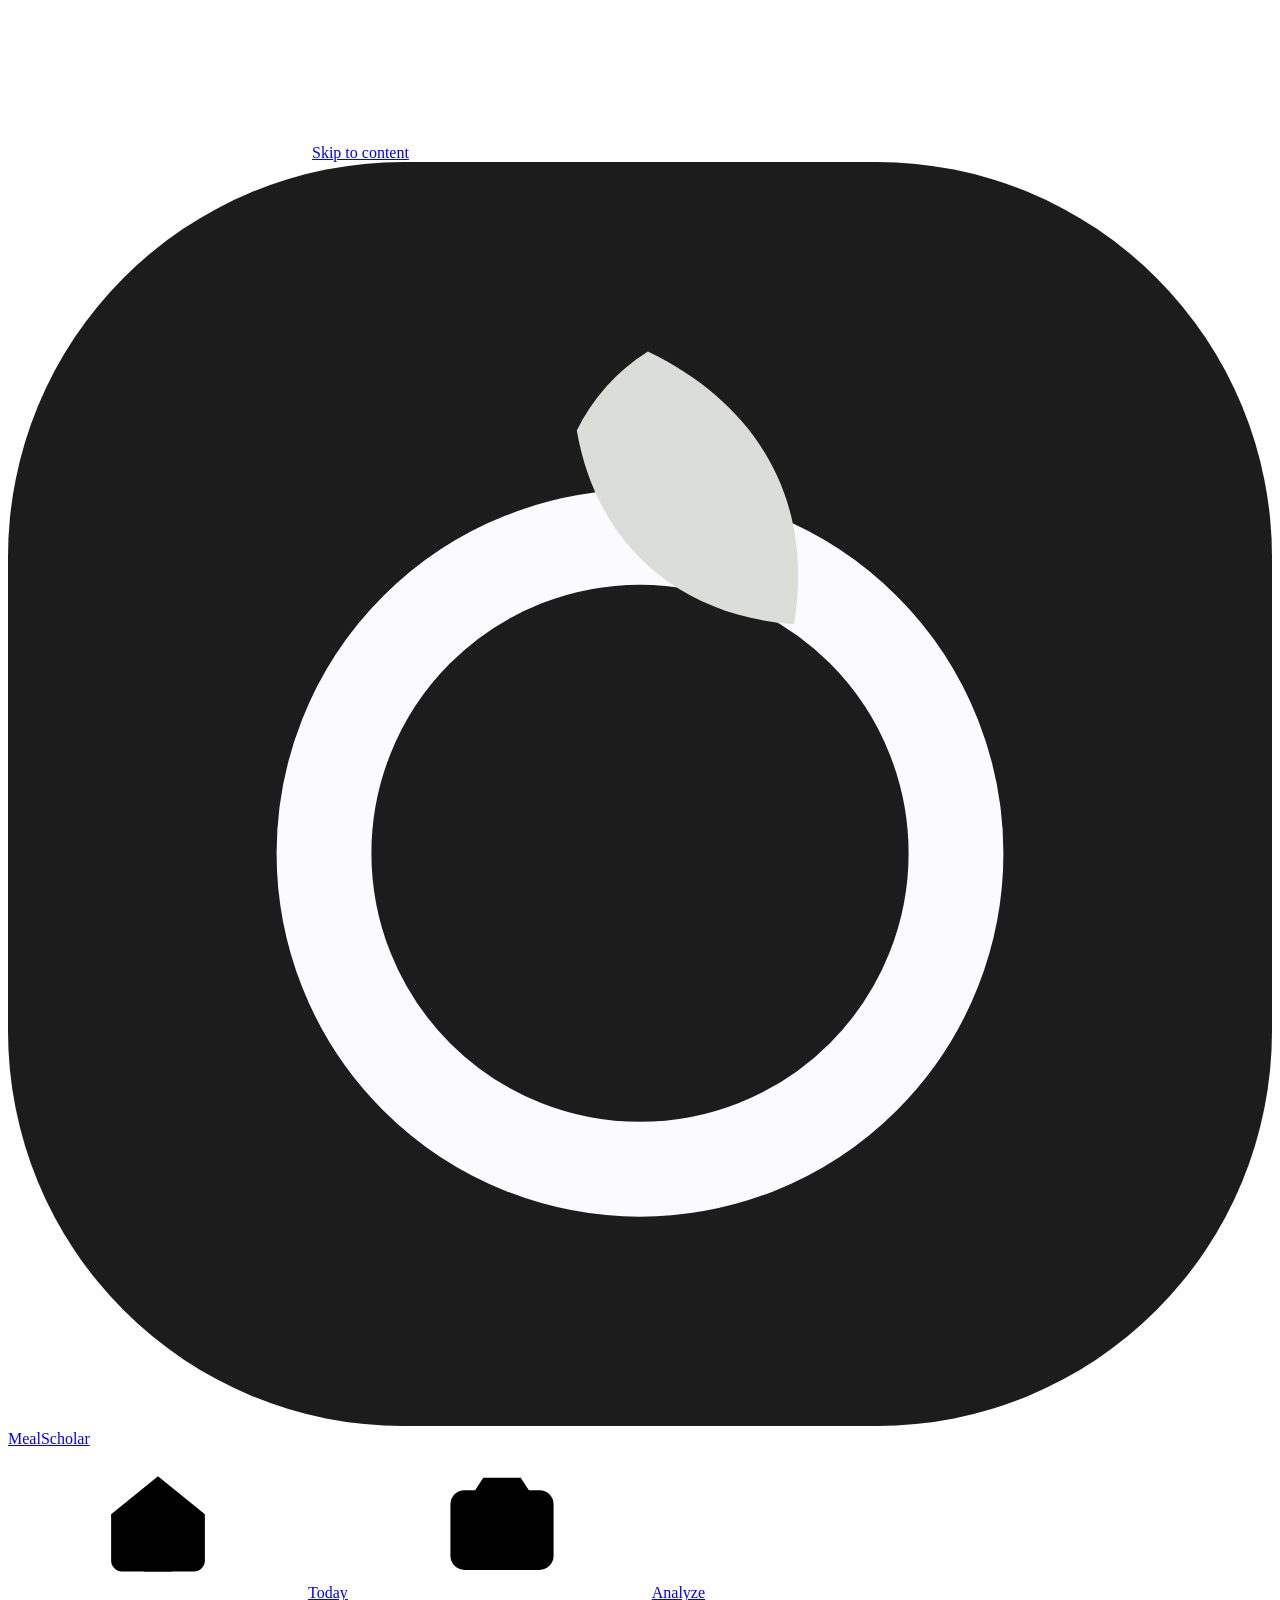
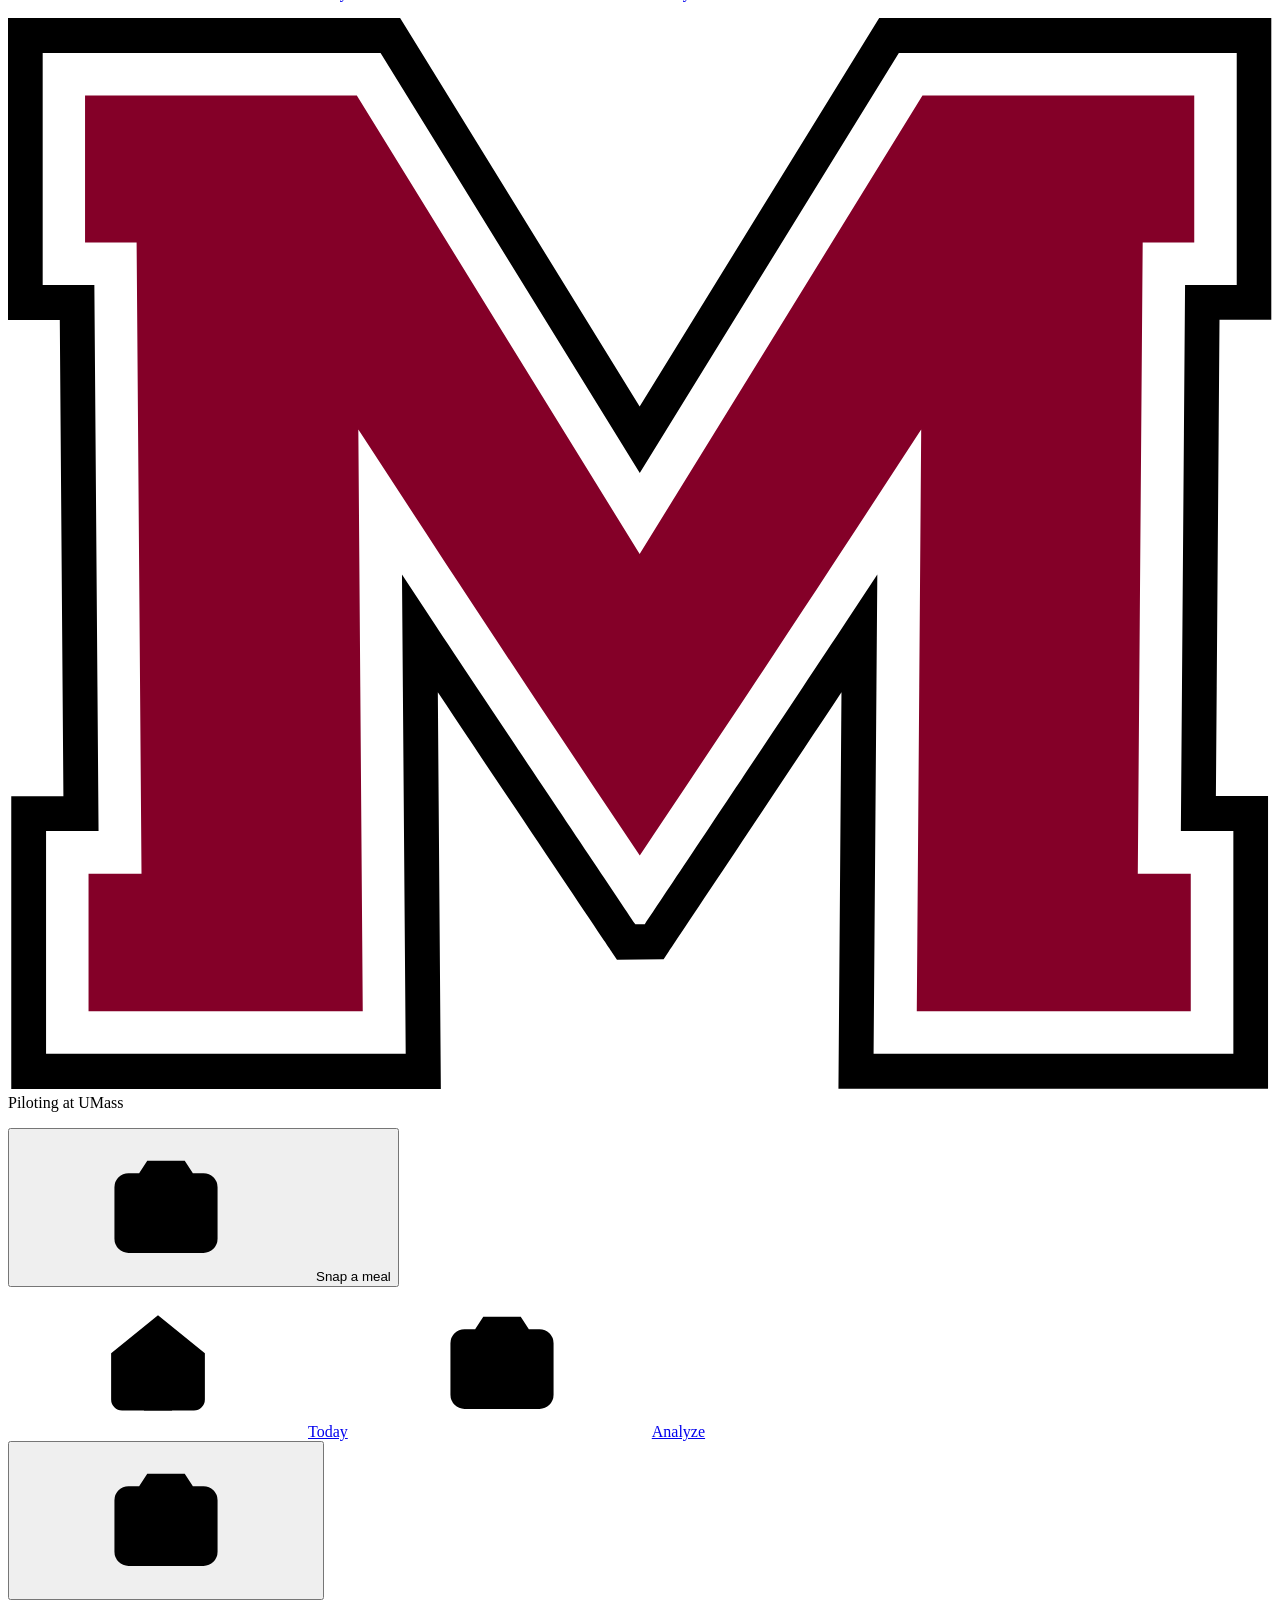
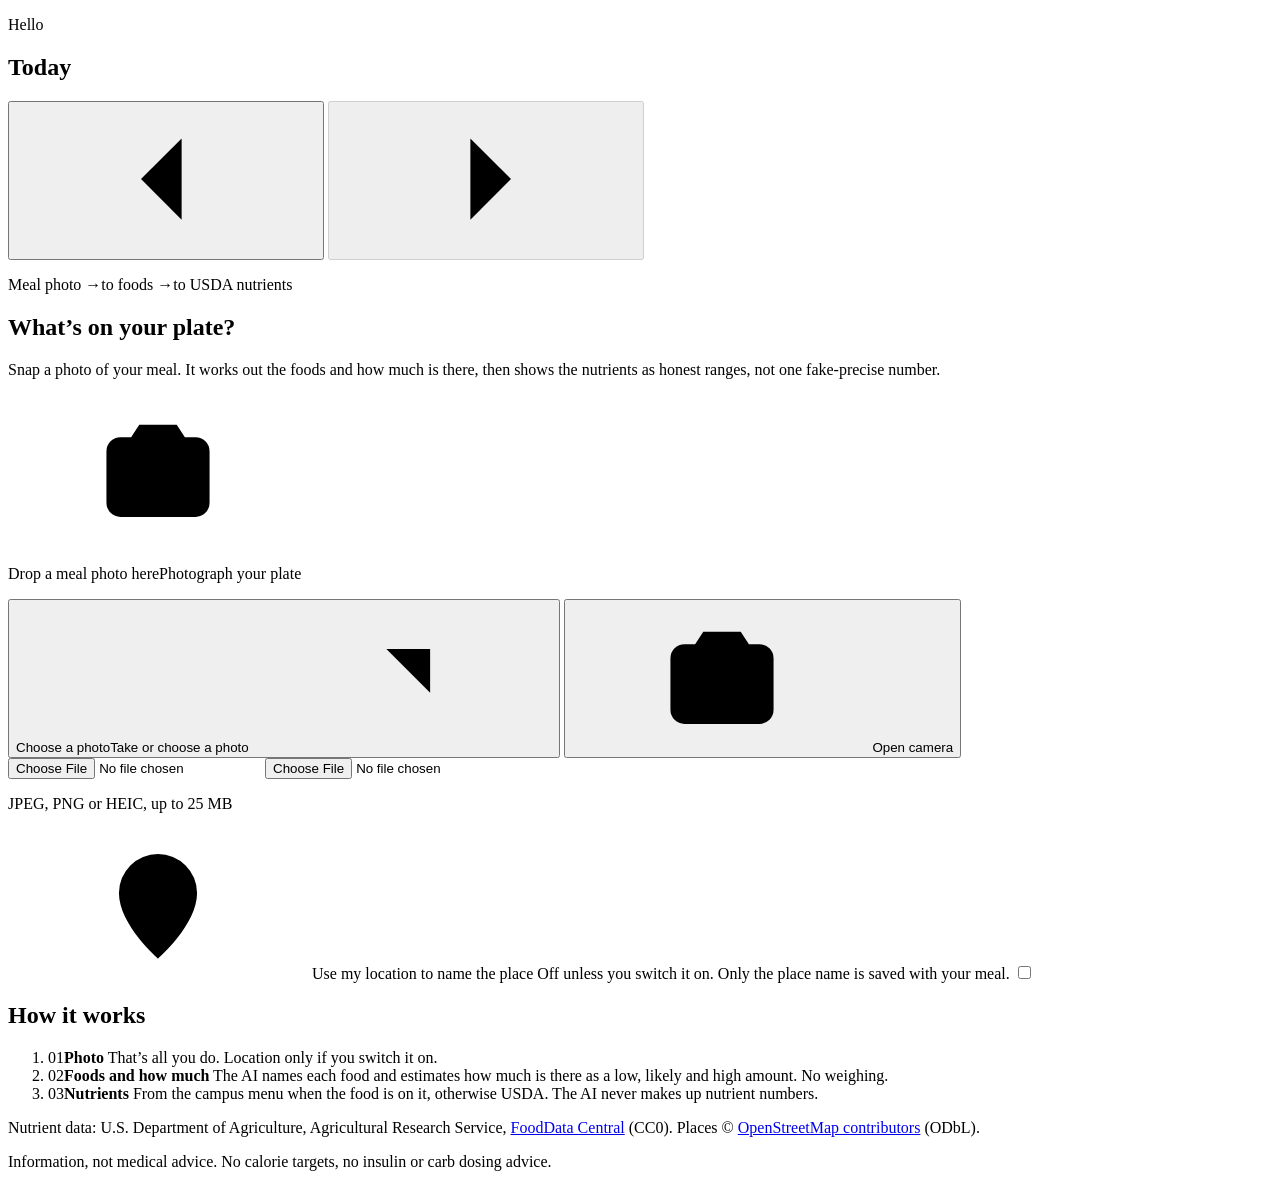
==== src/foodsmart/site/index.html @ f9ba25be "Merge pull request #13 from hershey-harsh/12-app-ui Phone-first app UI" ====
<!doctype html>
<html lang="en">
<head>
  <meta charset="utf-8">
  <meta name="viewport" content="width=device-width, initial-scale=1, viewport-fit=cover">
  <title>MealScholar · Every meal is a range</title>
  <meta name="description" content="Snap a photo of your meal. It works out the foods and how much is there, checks the campus menu first, and shows the nutrients as honest ranges.">
  <meta name="theme-color" content="#EEF0F2">
  <meta name="color-scheme" content="light">
  <meta name="application-name" content="MealScholar">
  <meta name="apple-mobile-web-app-title" content="MealScholar">
  <meta name="apple-mobile-web-app-capable" content="yes">
  <meta name="mobile-web-app-capable" content="yes">
  <meta name="apple-mobile-web-app-status-bar-style" content="default">
  <meta name="format-detection" content="telephone=no">
  <link rel="icon" type="image/svg+xml" href="data:image/svg+xml,%3Csvg xmlns='http://www.w3.org/2000/svg' viewBox='0 0 32 32'%3E%3Crect width='32' height='32' rx='10' fill='%231C1C1C'/%3E%3Ccircle cx='16' cy='17.5' r='8' fill='none' stroke='%23FAFAFF' stroke-width='2.4'/%3E%3Cpath d='M16.2 4.8c2.9 1.4 4.2 3.9 3.7 6.9-2.9-.2-5-2-5.5-4.9.4-.8 1-1.5 1.8-2z' fill='%23DADDD8'/%3E%3C/svg%3E">
  <link rel="apple-touch-icon" sizes="180x180" href="/icons/icon-180.png">
  <link rel="preload" href="/fonts/geist.woff2" as="font" type="font/woff2" crossorigin>
  <link rel="preload" href="/fonts/geist-mono.woff2" as="font" type="font/woff2" crossorigin>
  <link rel="stylesheet" href="/styles.css?v=202611141234">
  <script>
    // The landing page opens the app with ?install=1 to show the Home Screen sheet.
    // Take the flag off the address bar before the app reads the URL.
    (function () { var q = new URLSearchParams(location.search); if (q.get("install") === "1") { q.delete("install"); window.__wantInstall = true; history.replaceState(null, "", location.pathname + (q.toString() ? "?" + q : "") + location.hash); } })();
  </script>
  <link rel="manifest" href="/manifest.webmanifest">
  <script type="module" src="/app.js?v=202611141234"></script>
  <script src="/install.js?v=202611141234" defer></script>
</head>
<body data-view="analyze" data-screen="boot">
  <svg class="sprite" aria-hidden="true" focusable="false">
    <symbol id="i-camera" viewBox="0 0 24 24"><path d="M3.75 9A2.25 2.25 0 0 1 6 6.75h1.7l1.3-2h6l1.3 2H18A2.25 2.25 0 0 1 20.25 9v8.25A2.25 2.25 0 0 1 18 19.5H6a2.25 2.25 0 0 1-2.25-2.25z"/><circle cx="12" cy="13" r="3.4"/></symbol>
    <symbol id="i-image" viewBox="0 0 24 24"><rect x="3.75" y="4.75" width="16.5" height="14.5" rx="3"/><circle cx="9" cy="9.75" r="1.6"/><path d="M20.25 15.25l-4.4-4.4a1.5 1.5 0 0 0-2.12 0L5.5 19.1"/></symbol>
    <symbol id="i-today" viewBox="0 0 24 24"><rect x="3.75" y="5.25" width="16.5" height="15" rx="3"/><path d="M3.75 10h16.5M8 3.25v3.5M16 3.25v3.5M8.5 14.5h3"/></symbol>
    <symbol id="i-home" viewBox="0 0 24 24"><path d="M4.5 10.6L12 4.5l7.5 6.1V18a1.75 1.75 0 0 1-1.75 1.75H6.25A1.75 1.75 0 0 1 4.5 18z"/><path d="M9.75 19.75v-5.5h4.5v5.5"/></symbol>
    <symbol id="i-arrow" viewBox="0 0 24 24"><path d="M7.5 16.5l9-9M9.5 7.5h7v7"/></symbol>
    <symbol id="i-chevron-left" viewBox="0 0 24 24"><path d="M14.5 5.5L8 12l6.5 6.5"/></symbol>
    <symbol id="i-chevron-right" viewBox="0 0 24 24"><path d="M9.5 5.5L16 12l-6.5 6.5"/></symbol>
    <symbol id="i-close" viewBox="0 0 24 24"><path d="M6.5 6.5l11 11M17.5 6.5l-11 11"/></symbol>
    <symbol id="i-pin" viewBox="0 0 24 24"><path d="M12 20.75s-6.25-5.4-6.25-10.5a6.25 6.25 0 0 1 12.5 0c0 5.1-6.25 10.5-6.25 10.5z"/><circle cx="12" cy="10.25" r="2.25"/></symbol>
    <symbol id="i-scale" viewBox="0 0 24 24"><path d="M4.5 9.25h15M12 9.25V6.5M9 6.5h6"/><rect x="5.25" y="11.25" width="13.5" height="8.5" rx="2.5"/><circle cx="12" cy="15.5" r="1.9"/></symbol>
    <symbol id="i-swap" viewBox="0 0 24 24"><path d="M4.75 8.5h13.5M14.75 5l3.5 3.5-3.5 3.5M19.25 15.5H5.75M9.25 12l-3.5 3.5 3.5 3.5"/></symbol>
    <symbol id="i-search" viewBox="0 0 24 24"><circle cx="11" cy="11" r="6.25"/><path d="M19.5 19.5l-3.9-3.9"/></symbol>
    <symbol id="i-check" viewBox="0 0 24 24"><path d="M5.5 12.5l4 4 9-9"/></symbol>
    <symbol id="i-plate" viewBox="0 0 24 24"><circle cx="12" cy="12" r="8.25"/><circle cx="12" cy="12" r="4.5"/></symbol>
    <symbol id="i-info" viewBox="0 0 24 24"><circle cx="12" cy="12" r="8.5"/><path d="M12 11v5.25M12 7.75v.01"/></symbol>
    <symbol id="i-drop" viewBox="0 0 24 24"><path d="M12 3.75s-5.5 6-5.5 10.1a5.5 5.5 0 0 0 11 0C17.5 9.75 12 3.75 12 3.75z"/></symbol>
    <symbol id="i-mail" viewBox="0 0 24 24"><rect x="3.75" y="5.75" width="16.5" height="12.5" rx="2.75"/><path d="M4.5 7.5l7.5 5.5 7.5-5.5"/></symbol>
    <symbol id="i-key" viewBox="0 0 24 24"><circle cx="8.25" cy="15.75" r="3.75"/><path d="M11 13l8.25-8.25M16.25 7.75l2 2M14 10l1.75 1.75"/></symbol>
    <symbol id="i-logout" viewBox="0 0 24 24"><path d="M10 19.25H6.75A1.75 1.75 0 0 1 5 17.5v-11a1.75 1.75 0 0 1 1.75-1.75H10M14.5 16.25L18.75 12 14.5 7.75M18.5 12H9.75"/></symbol>
  </svg>

  <a class="skip" href="#main">Skip to content</a>

  <header class="topbar">
    <div class="topbar__inner">
      <a class="brand" href="/">
        <svg class="brand__mark" viewBox="0 0 32 32" aria-hidden="true"><rect width="32" height="32" rx="10" fill="#1C1C1C"/><circle cx="16" cy="17.5" r="8" fill="none" stroke="#FAFAFF" stroke-width="2.4"/><path d="M16.2 4.8c2.9 1.4 4.2 3.9 3.7 6.9-2.9-.2-5-2-5.5-4.9.4-.8 1-1.5 1.8-2z" fill="#DADDD8"/></svg>
        <span>MealScholar</span>
      </a>
      <nav class="topnav" aria-label="Views">
        <a class="tab" href="#today" data-view="today"><svg class="icon" aria-hidden="true" focusable="false"><use href="#i-home"/></svg><span>Today</span></a>
        <a class="tab" href="#capture" data-view="analyze"><svg class="icon" aria-hidden="true" focusable="false"><use href="#i-camera"/></svg><span>Analyze</span><span class="tab__badge" hidden><span class="visually-hidden">, new result</span></span></a>
      </nav>
      <div class="topbar__end">
        <p class="pilot">
          <svg class="pilot__m" viewBox="0 0 108.6 92.1" aria-hidden="true" focusable="false"><path d="M106.77,90.5h-33.9l.29-37.62c-4.63,7.03-17.63,26.48-17.63,26.48l-2.41.03s-13.09-19.47-17.72-26.51l.29,37.62H1.78l-.06-22.14h4.56l-.34-43.92H1.49l-.12-22.93h31.48l21.42,34.73L75.69,1.5h31.48l-.12,22.93h-4.44l-.34,43.92h4.56l-.06,22.14Z" fill="#fff"/><path d="M108.26,92h-36.91l.26-34.07c-5.64,8.5-14.74,22.11-14.84,22.27l-.44.66-4.01.05-.45-.67c-.11-.16-9.28-13.8-14.94-22.31l.26,34.08H.28v-25.14h4.48l-.31-40.92H0V0h33.69l20.58,33.38L74.85,0h33.69v25.93h-4.45l-.31,40.92h4.48v25.14ZM74.38,89h30.9v-19.14h-4.51l.36-46.92h4.44V3h-29.03l-22.26,36.09L32.01,3H2.98v19.93h4.44l.36,46.92H3.27v19.14h30.9l-.32-41.18,2.79,4.24c4.09,6.21,14.92,22.33,17.26,25.82h.81c2.31-3.47,13.09-19.61,17.19-25.82l2.79-4.24-.32,41.18Z"/><path d="M78.06,85.34h23.56v-11.82h-4.55l.42-54.24h4.43V6.66h-23.35l-24.3,39.4L29.97,6.66H6.62v12.62h4.43l.42,54.24h-4.55v11.82h23.56l-.38-49.99,4.81,7.38c5,7.68,11.51,17.5,19.37,29.23,7.86-11.73,14.36-21.55,19.37-29.23l4.81-7.38-.38,49.99Z" fill="#840028"/></svg>
          <span class="pilot__text">Piloting at UMass</span>
        </p>
        <button class="snap snap--bar" type="button" data-action="snap"><svg class="icon" aria-hidden="true" focusable="false"><use href="#i-camera"/></svg>Snap a meal</button>
        <button id="account-button" class="avatar" type="button" aria-haspopup="dialog" aria-label="Account" hidden></button>
      </div>
    </div>
  </header>

  <div class="dock">
    <nav class="tabbar" aria-label="Views">
      <a class="tab" href="#today" data-view="today"><svg class="icon" aria-hidden="true" focusable="false"><use href="#i-home"/></svg><span>Today</span></a>
      <a class="tab" href="#capture" data-view="analyze"><svg class="icon" aria-hidden="true" focusable="false"><use href="#i-camera"/></svg><span>Analyze</span><span class="tab__badge" hidden><span class="visually-hidden">, new result</span></span></a>
    </nav>
    <button class="snap snap--dock" type="button" data-action="snap" aria-label="Snap a meal" title="Snap a meal"><svg class="icon" aria-hidden="true" focusable="false"><use href="#i-camera"/></svg></button>
  </div>

  <main id="main" class="shell" tabindex="-1">
    <section id="auth" class="view auth" aria-label="Account" hidden></section>

    <section id="today" class="view today" aria-labelledby="today-title">
      <div id="today-banner" class="today__banner"></div>
      <header class="dash-head">
        <p id="today-greeting" class="dash-head__greeting">Hello</p>
        <div class="dash-head__row">
          <div class="dash-head__titles">
            <h1 id="today-title" class="view-title" tabindex="-1">Today</h1>
            <p id="today-date" class="dash-head__date"></p>
          </div>
          <div class="datenav" role="group" aria-label="Choose a day">
            <button id="day-today" class="datenav__today" type="button" data-day="today" hidden>Today</button>
            <button id="day-prev" class="icon-btn datenav__btn" type="button" data-day="prev" aria-label="Previous day"><svg class="icon" aria-hidden="true" focusable="false"><use href="#i-chevron-left"/></svg></button>
            <button id="day-next" class="icon-btn datenav__btn" type="button" data-day="next" aria-label="Next day" disabled><svg class="icon" aria-hidden="true" focusable="false"><use href="#i-chevron-right"/></svg></button>
          </div>
        </div>
        <p id="day-status" class="visually-hidden" role="status" aria-live="polite"></p>
      </header>
      <div id="today-body" class="dash">
        <div id="dash-notice" class="dash__notice"></div>
        <div class="dash-grid">
          <div id="dash-day" class="dash-region"></div>
          <section id="dash-week" class="block week-block" aria-labelledby="week-title"></section>
          <div id="dash-micro" class="dash-region"></div>
        </div>
      </div>
    </section>

    <section id="capture" class="view capture" aria-labelledby="capture-title">
      <header class="view-head">
        <p class="eyebrow">Meal photo <span aria-hidden="true">&rarr;</span><span class="visually-hidden">to</span> foods <span aria-hidden="true">&rarr;</span><span class="visually-hidden">to</span> USDA nutrients</p>
        <h1 id="capture-title" class="view-title" tabindex="-1">What&rsquo;s on your plate?</h1>
        <p class="lede">Snap a photo of your meal. It works out the foods and how much is there, then shows the nutrients as honest ranges, not one fake-precise number.</p>
      </header>

      <div class="capture__main">
        <div id="viewfinder" class="viewfinder" data-state="empty">
          <span class="corner corner--tl" aria-hidden="true"></span>
          <span class="corner corner--tr" aria-hidden="true"></span>
          <span class="corner corner--bl" aria-hidden="true"></span>
          <span class="corner corner--br" aria-hidden="true"></span>

          <div class="viewfinder__empty">
            <span class="viewfinder__icon" aria-hidden="true"><svg class="icon" focusable="false"><use href="#i-camera"/></svg></span>
            <p class="viewfinder__title"><span class="if-fine">Drop a meal photo here</span><span class="if-coarse">Photograph your plate</span></p>
            <div class="viewfinder__actions">
              <button id="choose" class="cta cta--block" type="button" data-pick="library" aria-describedby="photo-hint">
                <span class="cta__pill"><span class="if-fine">Choose a photo</span><span class="if-coarse">Take or choose a photo</span></span>
                <span class="cta__dot" aria-hidden="true"><svg class="icon" focusable="false"><use href="#i-arrow"/></svg></span>
              </button>
              <button class="btn btn--secondary btn--block if-coarse" type="button" data-pick="camera"><svg class="icon" aria-hidden="true" focusable="false"><use href="#i-camera"/></svg>Open camera</button>
            </div>
            <input id="photo" class="visually-hidden" type="file" accept="image/*,.heic,.heif" tabindex="-1" aria-hidden="true">
            <input id="camera" class="visually-hidden" type="file" accept="image/*" capture="environment" tabindex="-1" aria-hidden="true">
            <p id="photo-hint" class="viewfinder__hint">JPEG, PNG or HEIC, up to 25&nbsp;MB</p>
          </div>

          <div id="preview" class="viewfinder__preview" hidden>
            <img alt="The meal photo being analyzed">
            <span class="scan" aria-hidden="true"></span>
            <p class="viewfinder__working" aria-hidden="true"><span class="spinner"></span><span>Identifying foods &middot; estimating grams</span></p>
          </div>
        </div>
        <div id="setup" class="setup" hidden></div>
        <p id="capture-status" class="status" role="status" aria-live="polite"></p>

        <div class="card setting">
          <label class="switch-row">
            <span class="switch-row__icon" aria-hidden="true"><svg class="icon" focusable="false"><use href="#i-pin"/></svg></span>
            <span class="switch-row__text">
              <span id="location-title" class="switch-row__title">Use my location to name the place</span>
              <span id="location-hint" class="switch-row__hint">Off unless you switch it on. Only the place name is saved with your meal.</span>
            </span>
            <input id="use-location" class="switch" type="checkbox" role="switch" aria-labelledby="location-title" aria-describedby="location-hint">
          </label>
          <p id="location-status" class="status setting__status" role="status" aria-live="polite"></p>
        </div>
      </div>

      <section class="how" aria-labelledby="how-title">
        <h2 id="how-title" class="eyebrow how__title">How it works</h2>
        <ol class="how__list">
          <li class="card"><span class="how__n" aria-hidden="true">01</span><span class="how__text"><strong>Photo</strong> That’s all you do. Location only if you switch it on.</span></li>
          <li class="card"><span class="how__n" aria-hidden="true">02</span><span class="how__text"><strong>Foods and how much</strong> The AI names each food and estimates how much is there as a low, likely and high amount. No weighing.</span></li>
          <li class="card"><span class="how__n" aria-hidden="true">03</span><span class="how__text"><strong>Nutrients</strong> From the campus menu when the food is on it, otherwise USDA. The AI never makes up nutrient numbers.</span></li>
        </ol>
      </section>
    </section>

    <section id="result" class="view result" aria-labelledby="result-title" hidden></section>
  </main>

  <footer class="footer">
    <p>Nutrient data: U.S. Department of Agriculture, Agricultural Research Service, <a href="https://fdc.nal.usda.gov/">FoodData Central</a> (CC0). Places &copy; <a href="https://www.openstreetmap.org/copyright">OpenStreetMap contributors</a> (ODbL).</p>
    <p>Information, not medical advice. No calorie targets, no insulin or carb dosing advice.</p>
  </footer>

  <dialog id="sheet" class="sheet" aria-labelledby="sheet-kicker sheet-title">
    <div class="sheet__inner">
      <div class="sheet__grab" aria-hidden="true"><span></span></div>
      <div class="sheet__head">
        <div class="sheet__titles">
          <p id="sheet-kicker" class="eyebrow"></p>
          <h2 id="sheet-title" class="sheet__title" tabindex="-1"></h2>
        </div>
        <button class="icon-btn" type="button" data-action="close-sheet" aria-label="Close"><svg class="icon" aria-hidden="true" focusable="false"><use href="#i-close"/></svg></button>
      </div>
      <div id="sheet-body" class="sheet__body"></div>
    </div>
  </dialog>

  <dialog id="account" class="sheet sheet--account" aria-labelledby="account-kicker account-title">
    <div class="sheet__inner">
      <div class="sheet__grab" aria-hidden="true"><span></span></div>
      <div class="sheet__head">
        <div class="sheet__titles">
          <p id="account-kicker" class="eyebrow">Account</p>
          <h2 id="account-title" class="sheet__title" tabindex="-1"></h2>
        </div>
        <button class="icon-btn" type="button" data-action="close-account" aria-label="Close"><svg class="icon" aria-hidden="true" focusable="false"><use href="#i-close"/></svg></button>
      </div>
      <div id="account-body" class="sheet__body"></div>
    </div>
  </dialog>

  <div id="toast" class="toast" role="status" aria-live="polite" aria-atomic="true"></div>
</body>
</html>
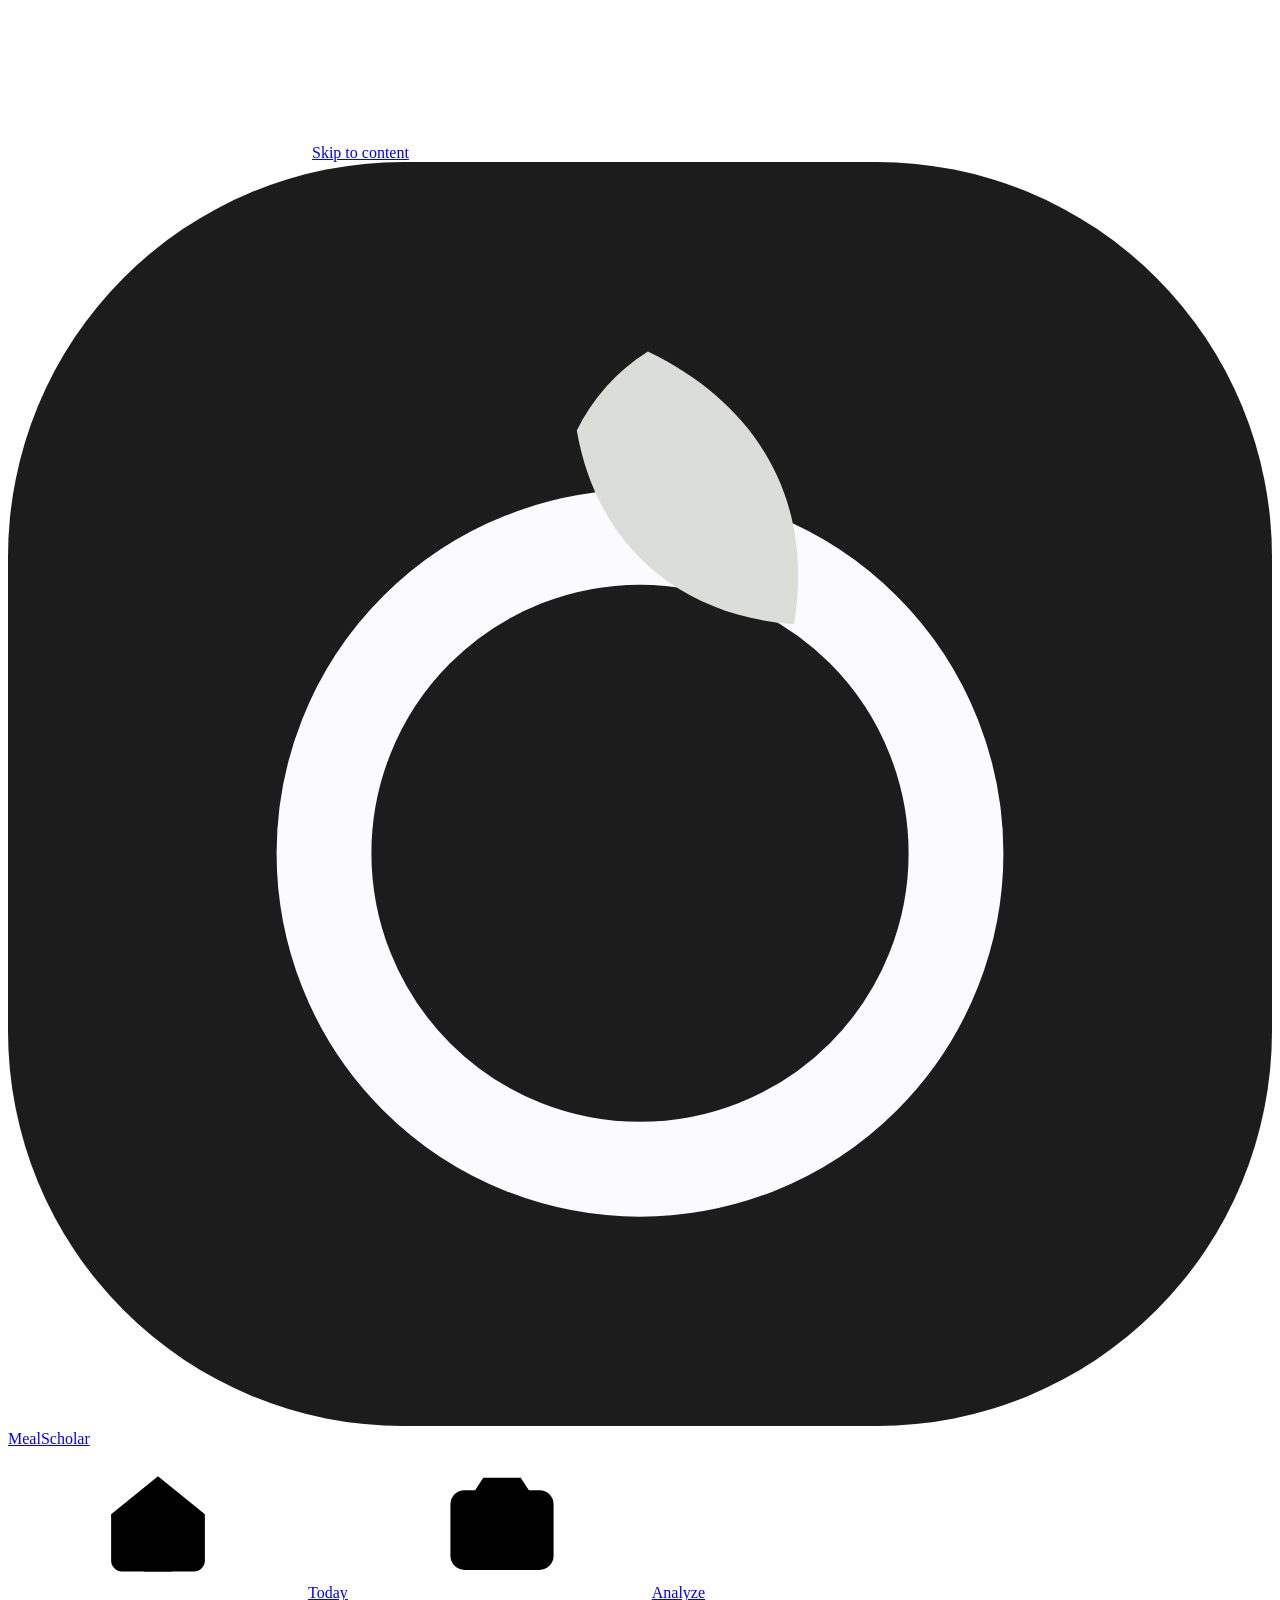
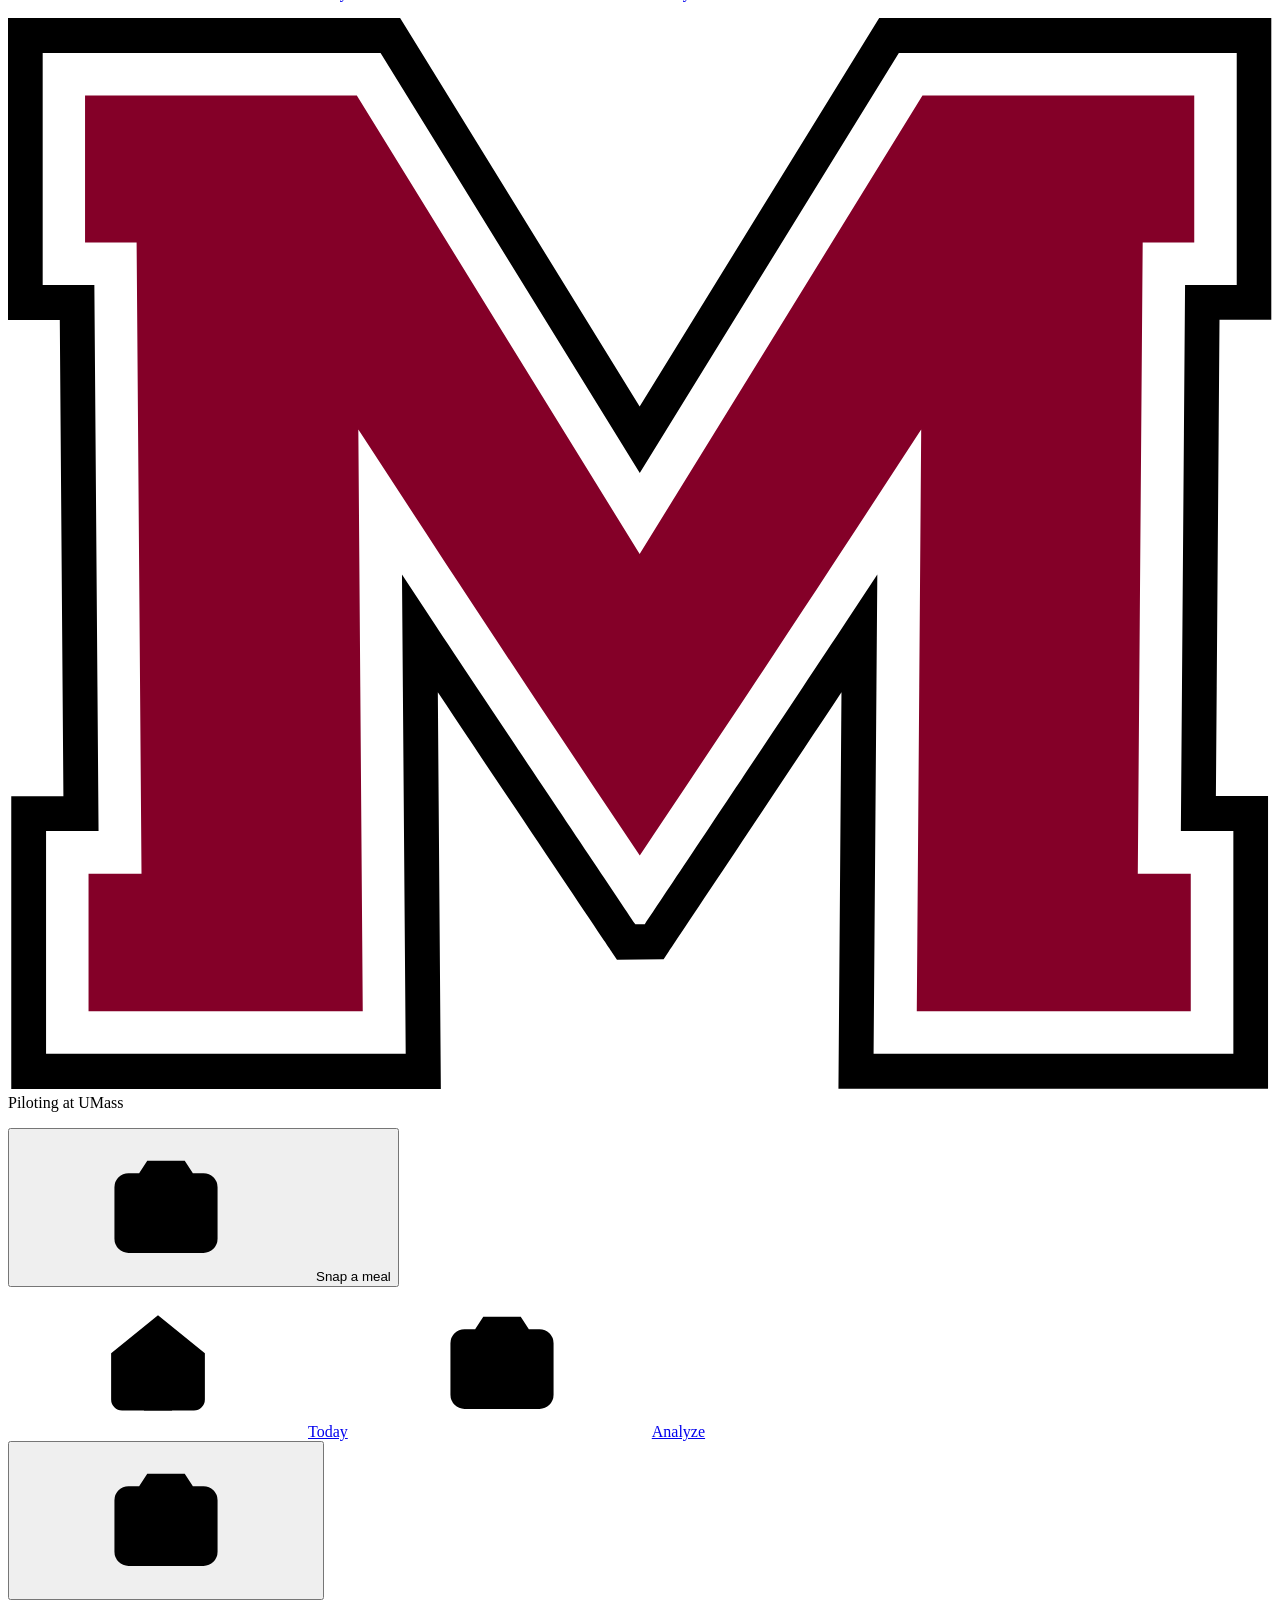
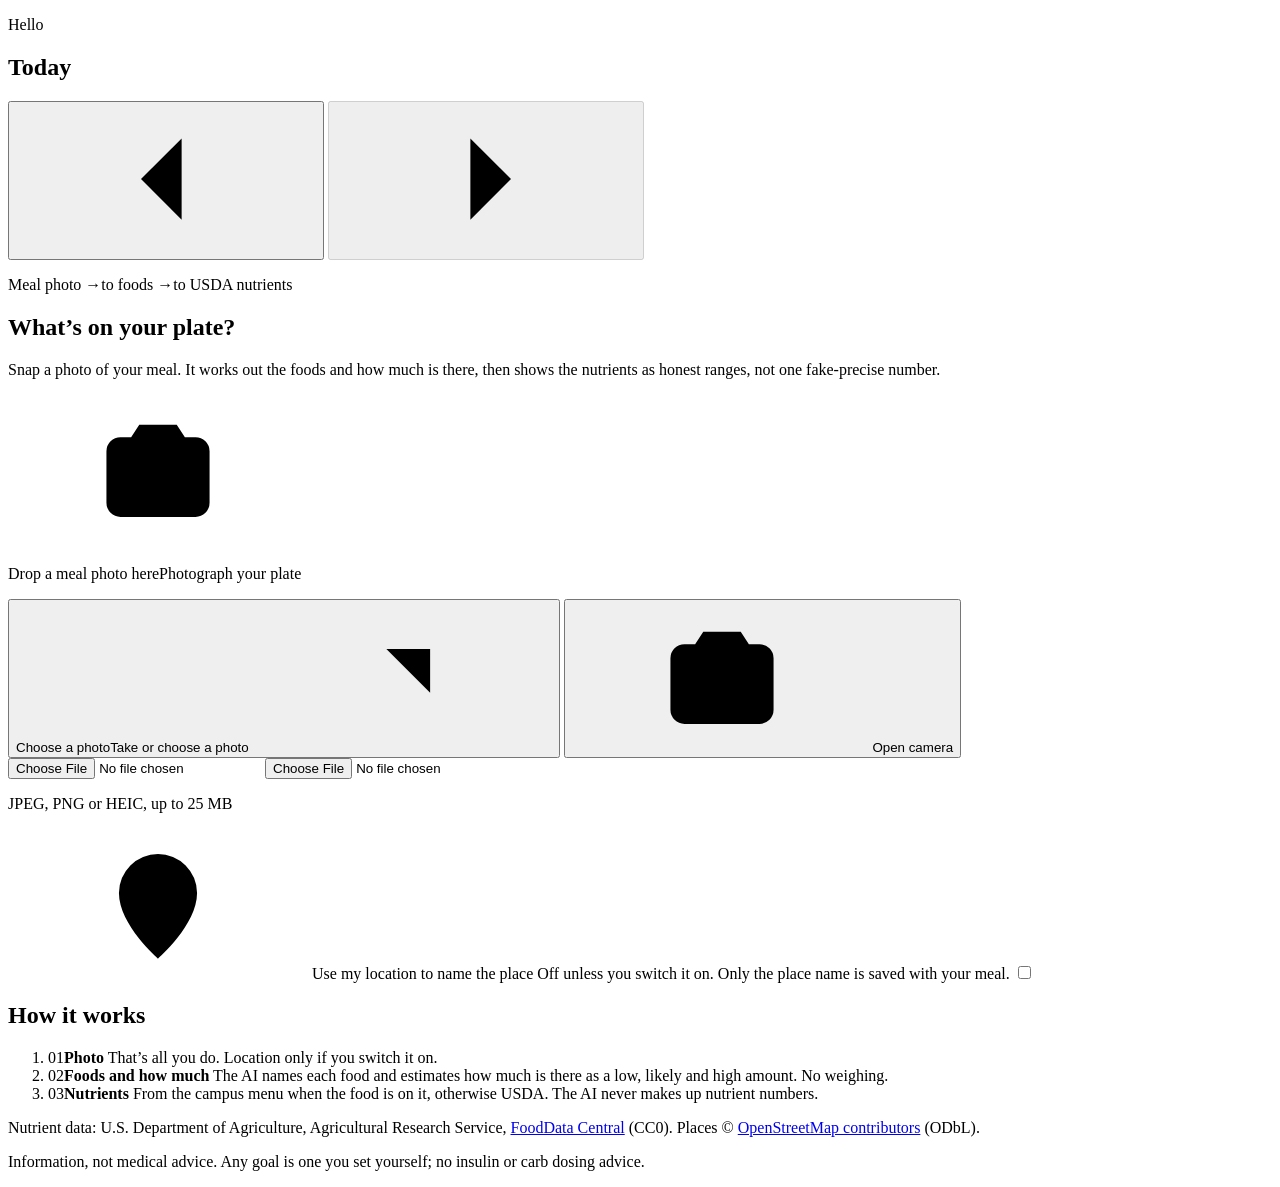
==== commit 804be961: "App UI: onboarding, goals, laptop dashboard, dining menus" ====
--- a/src/foodsmart/site/index.html
+++ b/src/foodsmart/site/index.html
@@ -17,15 +17,15 @@
   <link rel="apple-touch-icon" sizes="180x180" href="/icons/icon-180.png">
   <link rel="preload" href="/fonts/geist.woff2" as="font" type="font/woff2" crossorigin>
   <link rel="preload" href="/fonts/geist-mono.woff2" as="font" type="font/woff2" crossorigin>
-  <link rel="stylesheet" href="/styles.css?v=202611141234">
+  <link rel="stylesheet" href="/styles.css?v=__COMMIT__">
   <script>
     // The landing page opens the app with ?install=1 to show the Home Screen sheet.
     // Take the flag off the address bar before the app reads the URL.
     (function () { var q = new URLSearchParams(location.search); if (q.get("install") === "1") { q.delete("install"); window.__wantInstall = true; history.replaceState(null, "", location.pathname + (q.toString() ? "?" + q : "") + location.hash); } })();
   </script>
   <link rel="manifest" href="/manifest.webmanifest">
-  <script type="module" src="/app.js?v=202611141234"></script>
-  <script src="/install.js?v=202611141234" defer></script>
+  <script type="module" src="/app.js?v=__COMMIT__"></script>
+  <script src="/install.js?v=__COMMIT__" defer></script>
 </head>
 <body data-view="analyze" data-screen="boot">
   <svg class="sprite" aria-hidden="true" focusable="false">
@@ -48,6 +48,12 @@
     <symbol id="i-mail" viewBox="0 0 24 24"><rect x="3.75" y="5.75" width="16.5" height="12.5" rx="2.75"/><path d="M4.5 7.5l7.5 5.5 7.5-5.5"/></symbol>
     <symbol id="i-key" viewBox="0 0 24 24"><circle cx="8.25" cy="15.75" r="3.75"/><path d="M11 13l8.25-8.25M16.25 7.75l2 2M14 10l1.75 1.75"/></symbol>
     <symbol id="i-logout" viewBox="0 0 24 24"><path d="M10 19.25H6.75A1.75 1.75 0 0 1 5 17.5v-11a1.75 1.75 0 0 1 1.75-1.75H10M14.5 16.25L18.75 12 14.5 7.75M18.5 12H9.75"/></symbol>
+    <symbol id="i-bell" viewBox="0 0 24 24"><path d="M6.25 16.75h11.5l-1.5-2.3V10.5a4.25 4.25 0 0 0-8.5 0v3.95zM10 19.25a2 2 0 0 0 4 0"/></symbol>
+    <symbol id="i-star" viewBox="0 0 24 24"><path d="M12 4.25l2.35 4.95 5.4.7-3.95 3.75.95 5.4L12 16.45l-4.75 2.6.95-5.4L4.25 9.9l5.4-.7z"/></symbol>
+    <symbol id="i-avoid" viewBox="0 0 24 24"><circle cx="12" cy="12" r="8.25"/><path d="M6.2 6.2l11.6 11.6"/></symbol>
+    <symbol id="i-gear" viewBox="0 0 24 24"><circle cx="12" cy="12" r="3"/><path d="M12 3.75v2.3M12 17.95v2.3M3.75 12h2.3M17.95 12h2.3M6.2 6.2l1.6 1.6M16.2 16.2l1.6 1.6M6.2 17.8l1.6-1.6M16.2 7.8l1.6-1.6"/></symbol>
+    <symbol id="i-plus" viewBox="0 0 24 24"><path d="M12 5.5v13M5.5 12h13"/></symbol>
+    <symbol id="i-fork" viewBox="0 0 24 24"><path d="M7.5 3.75v6.5a2.5 2.5 0 0 0 5 0v-6.5M10 3.75v16.5M16.5 3.75c-1.5 1.5-2 3.5-2 6.5h2v10"/></symbol>
   </svg>
 
   <a class="skip" href="#main">Skip to content</a>
@@ -68,6 +74,7 @@
           <span class="pilot__text">Piloting at UMass</span>
         </p>
         <button class="snap snap--bar" type="button" data-action="snap"><svg class="icon" aria-hidden="true" focusable="false"><use href="#i-camera"/></svg>Snap a meal</button>
+        <button id="alerts-button" class="icon-btn bell" type="button" aria-haspopup="dialog" aria-label="Alerts" hidden><svg class="icon" aria-hidden="true" focusable="false"><use href="#i-bell"/></svg><span class="bell__dot" hidden></span></button>
         <button id="account-button" class="avatar" type="button" aria-haspopup="dialog" aria-label="Account" hidden></button>
       </div>
     </div>
@@ -83,6 +90,7 @@
 
   <main id="main" class="shell" tabindex="-1">
     <section id="auth" class="view auth" aria-label="Account" hidden></section>
+    <section id="onboard" class="view onboard" aria-label="Set up" hidden></section>
 
     <section id="today" class="view today" aria-labelledby="today-title">
       <div id="today-banner" class="today__banner"></div>
@@ -93,6 +101,7 @@
             <h1 id="today-title" class="view-title" tabindex="-1">Today</h1>
             <p id="today-date" class="dash-head__date"></p>
           </div>
+          <div id="dash-strip" class="strip" role="group" aria-label="This week" hidden></div>
           <div class="datenav" role="group" aria-label="Choose a day">
             <button id="day-today" class="datenav__today" type="button" data-day="today" hidden>Today</button>
             <button id="day-prev" class="icon-btn datenav__btn" type="button" data-day="prev" aria-label="Previous day"><svg class="icon" aria-hidden="true" focusable="false"><use href="#i-chevron-left"/></svg></button>
@@ -104,8 +113,12 @@
       <div id="today-body" class="dash">
         <div id="dash-notice" class="dash__notice"></div>
         <div class="dash-grid">
-          <div id="dash-day" class="dash-region"></div>
-          <section id="dash-week" class="block week-block" aria-labelledby="week-title"></section>
+          <div id="dash-day" class="dash-region dash-col dash-col--main"></div>
+          <div id="dash-side" class="dash-region dash-col dash-col--side"></div>
+          <div id="dash-mid" class="dash-region dash-col dash-col--mid">
+            <div id="dash-recent" class="dash-recent"></div>
+            <section id="dash-week" class="block week-block" aria-labelledby="week-title"></section>
+          </div>
           <div id="dash-micro" class="dash-region"></div>
         </div>
       </div>
@@ -177,8 +190,10 @@
 
   <footer class="footer">
     <p>Nutrient data: U.S. Department of Agriculture, Agricultural Research Service, <a href="https://fdc.nal.usda.gov/">FoodData Central</a> (CC0). Places &copy; <a href="https://www.openstreetmap.org/copyright">OpenStreetMap contributors</a> (ODbL).</p>
-    <p>Information, not medical advice. No calorie targets, no insulin or carb dosing advice.</p>
+    <p id="footer-note">Information, not medical advice. Any goal is one you set yourself; no insulin or carb dosing advice.</p>
   </footer>
+
+  <button id="plus-button" class="plus" type="button" aria-label="Analyze a meal" title="Analyze a meal" hidden><svg class="icon" aria-hidden="true" focusable="false"><use href="#i-plus"/></svg></button>
 
   <dialog id="sheet" class="sheet" aria-labelledby="sheet-kicker sheet-title">
     <div class="sheet__inner">
@@ -208,6 +223,20 @@
     </div>
   </dialog>
 
+  <dialog id="panel" class="sheet sheet--panel" aria-labelledby="panel-kicker panel-title">
+    <div class="sheet__inner">
+      <div class="sheet__grab" aria-hidden="true"><span></span></div>
+      <div class="sheet__head">
+        <div class="sheet__titles">
+          <p id="panel-kicker" class="eyebrow"></p>
+          <h2 id="panel-title" class="sheet__title" tabindex="-1"></h2>
+        </div>
+        <button class="icon-btn" type="button" data-action="close-panel" aria-label="Close"><svg class="icon" aria-hidden="true" focusable="false"><use href="#i-close"/></svg></button>
+      </div>
+      <div id="panel-body" class="sheet__body"></div>
+    </div>
+  </dialog>
+
   <div id="toast" class="toast" role="status" aria-live="polite" aria-atomic="true"></div>
 </body>
 </html>
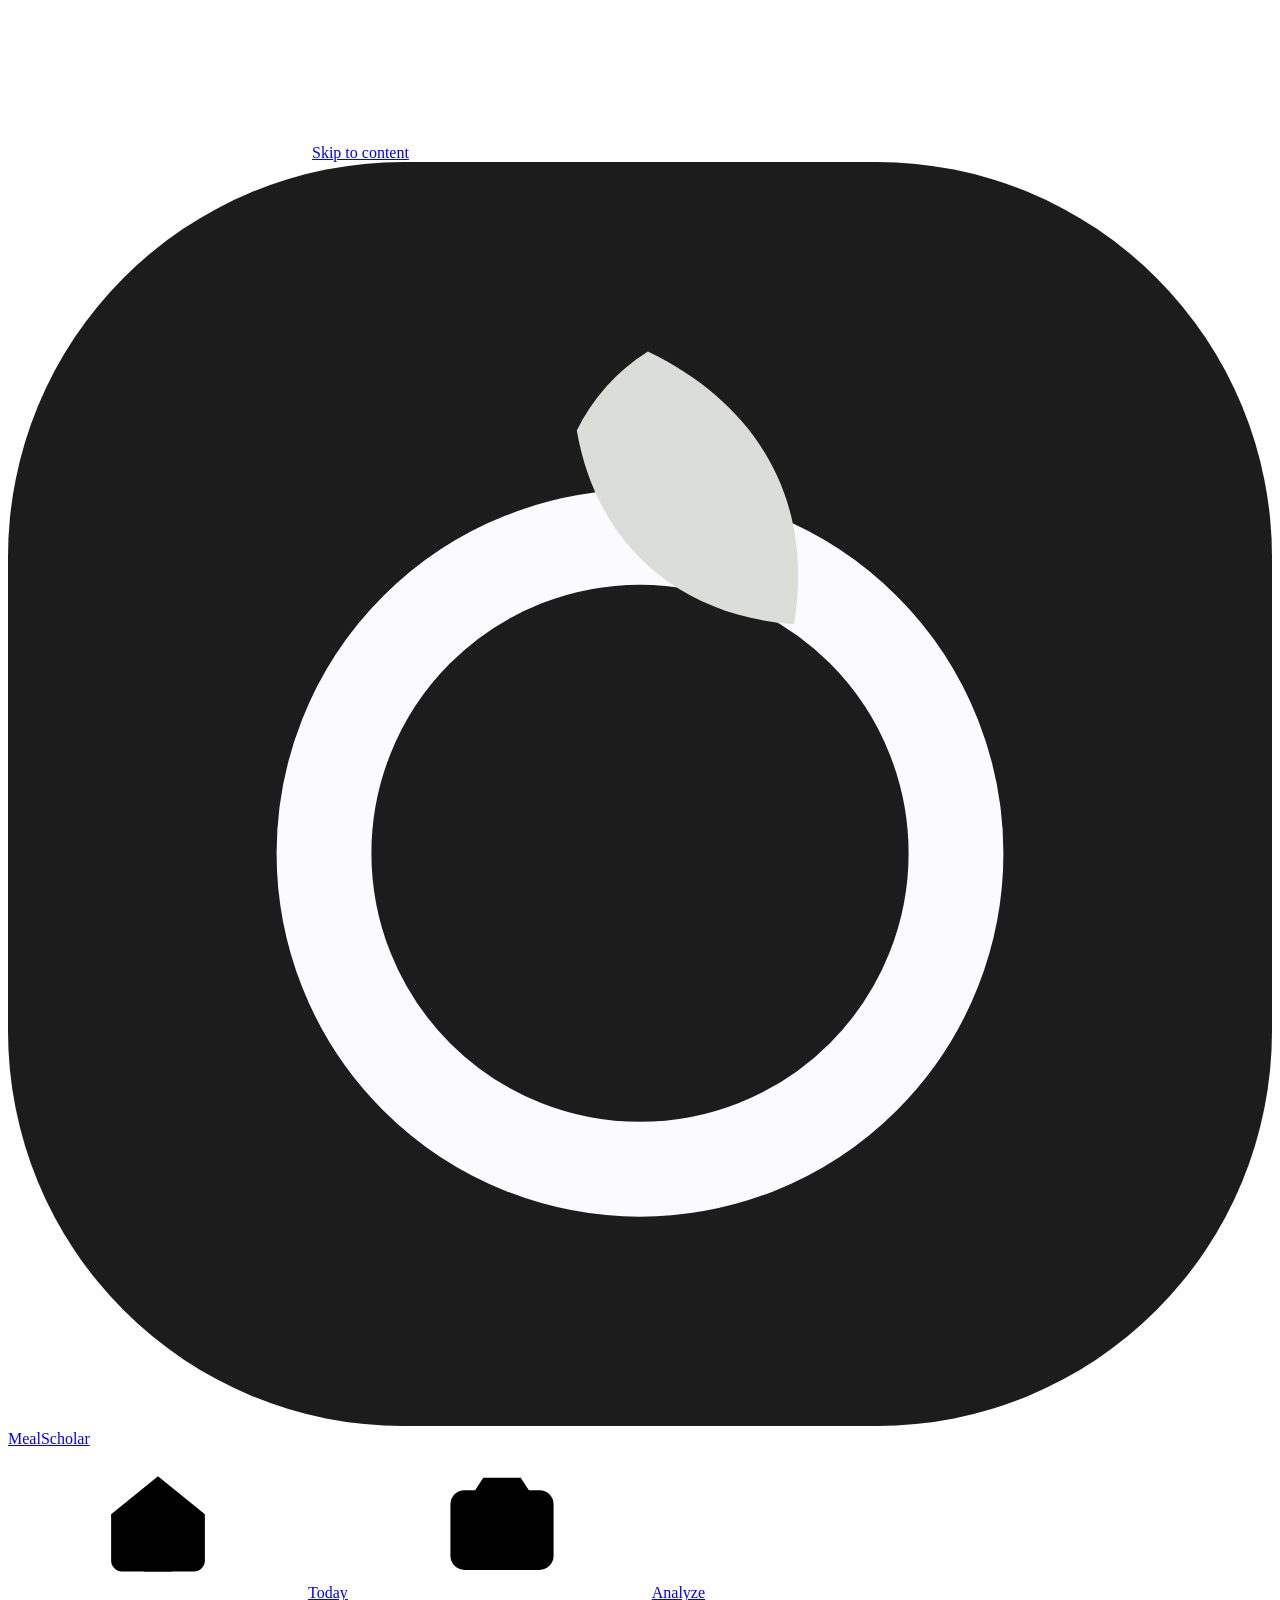
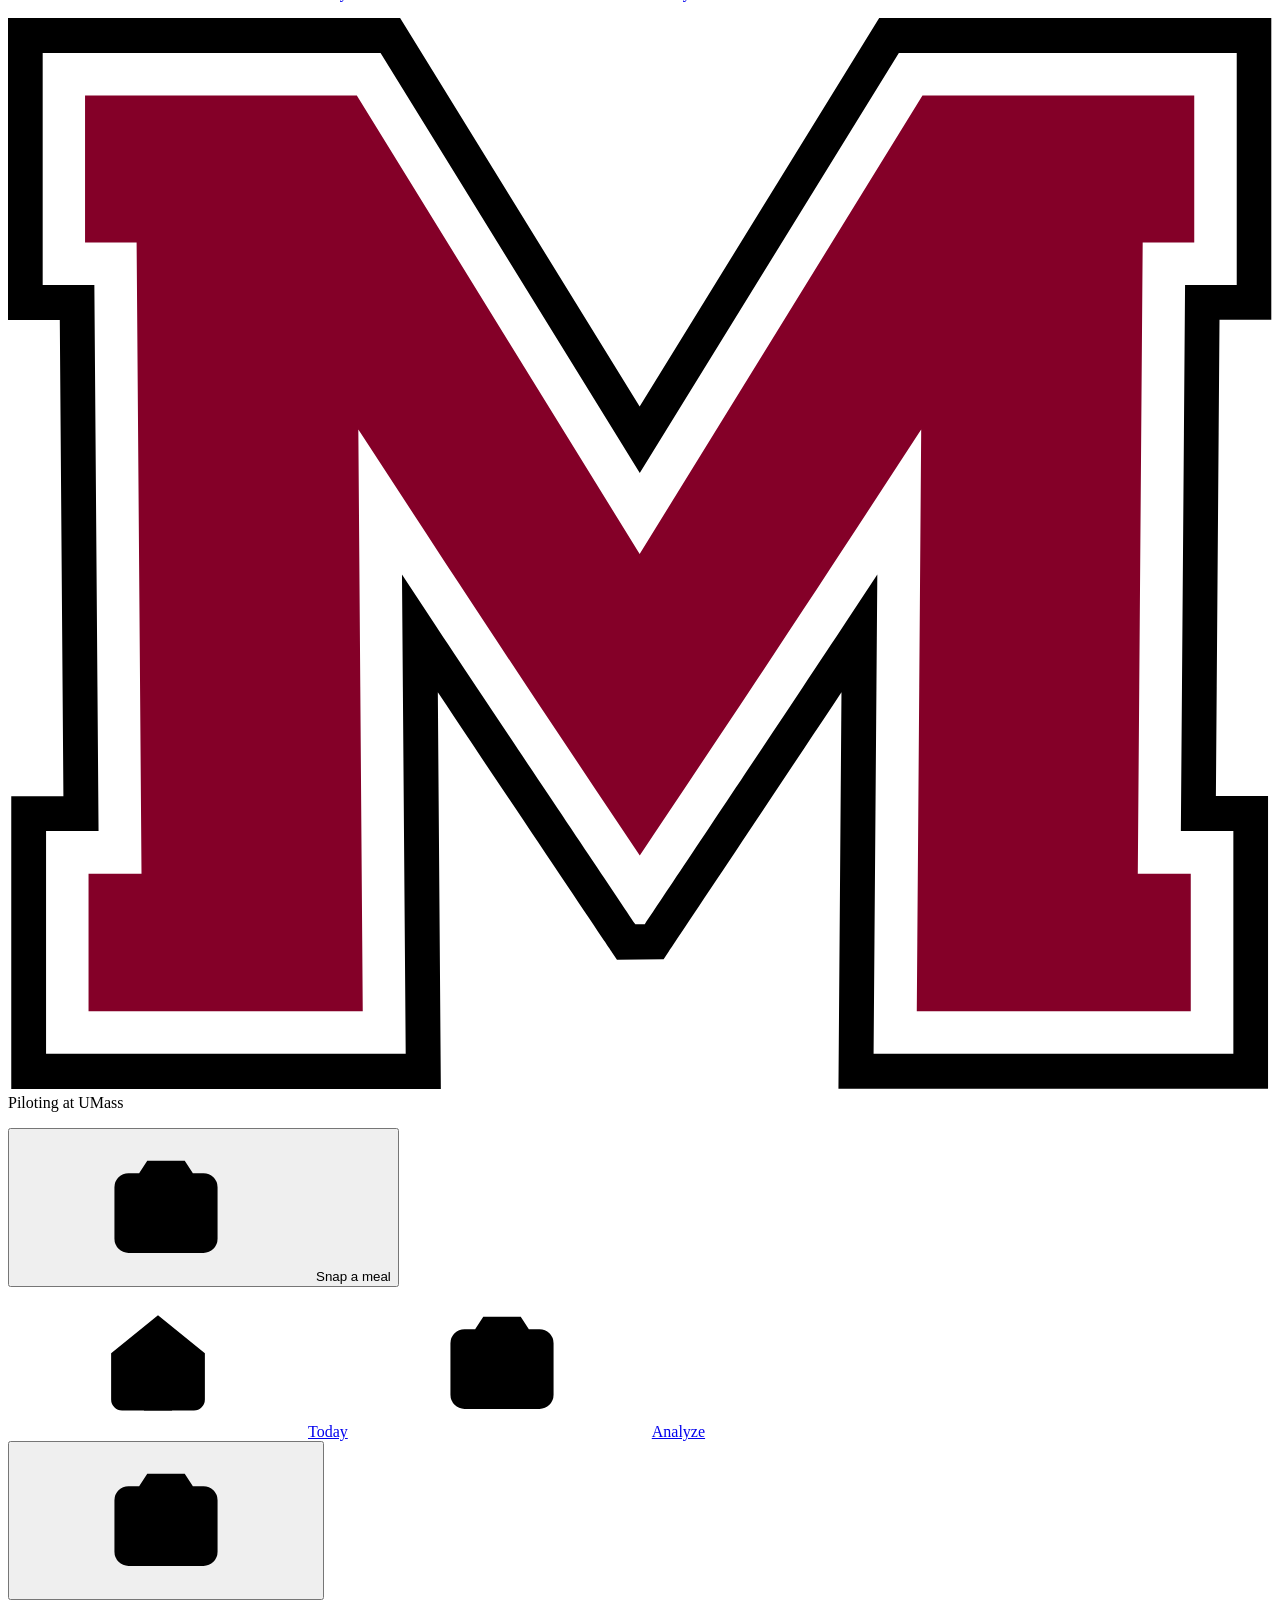
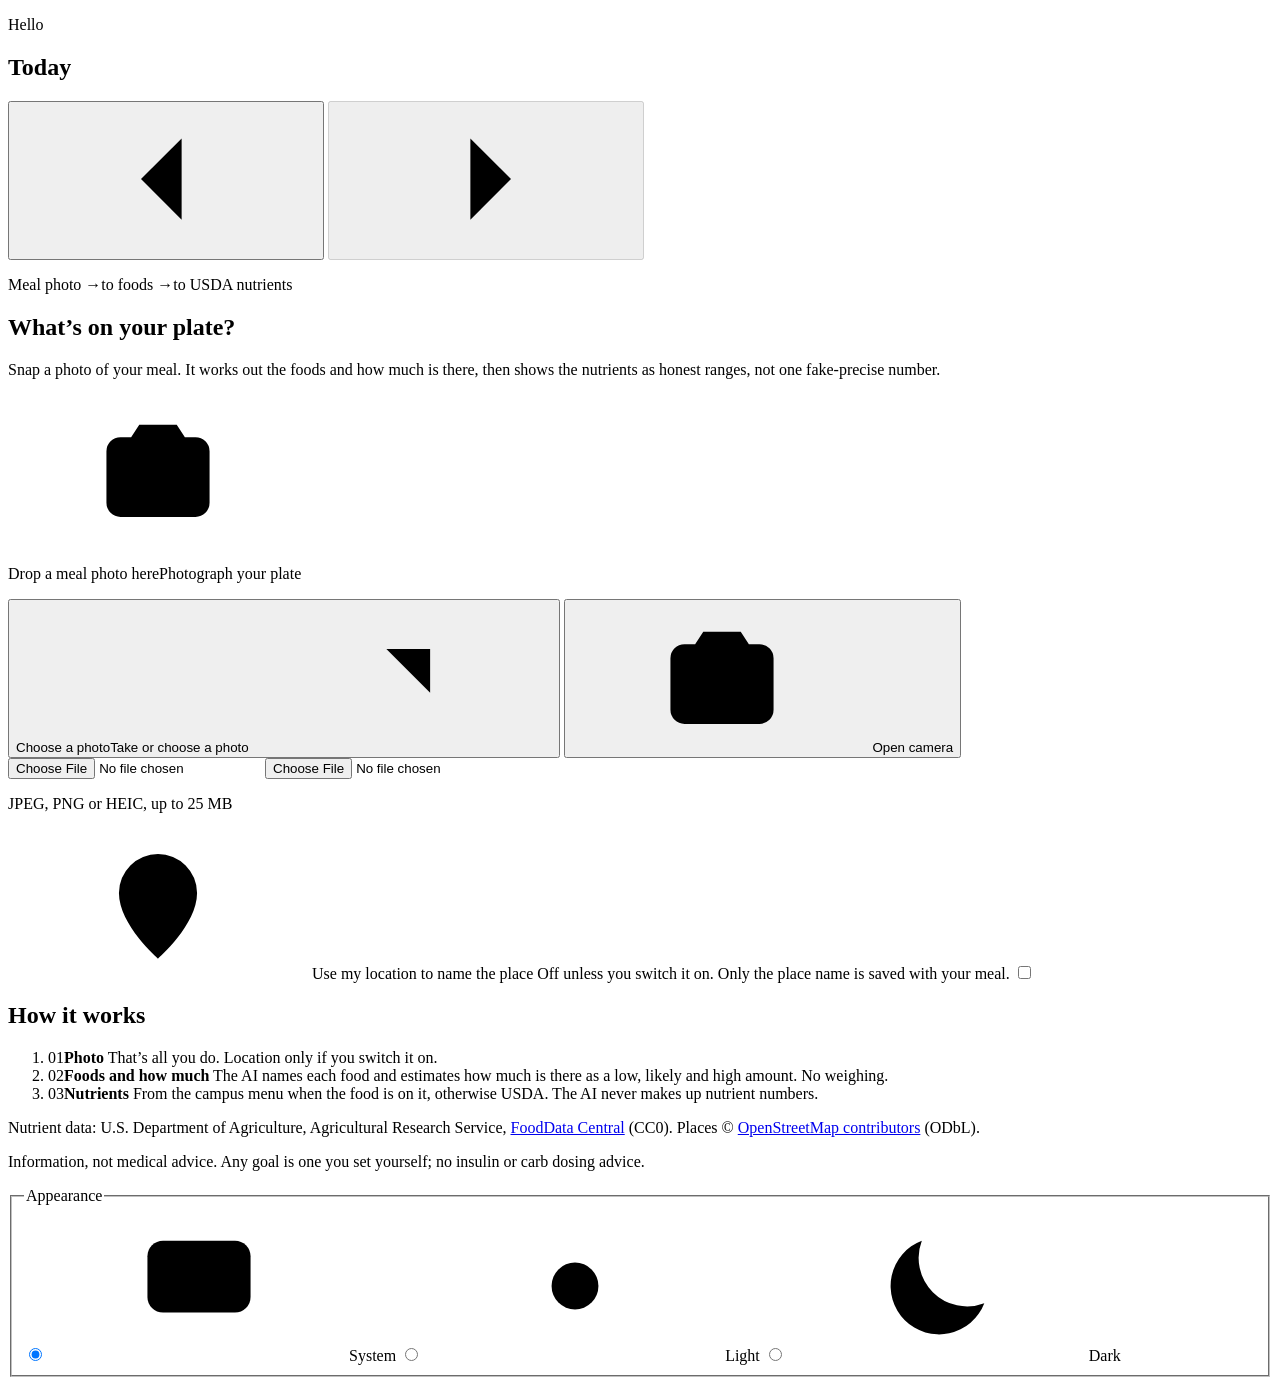
==== commit a19aa816: "App: dark mode Follows the system setting, or the choice in the footer's Appearance control (saved i" ====
--- a/src/foodsmart/site/index.html
+++ b/src/foodsmart/site/index.html
@@ -17,6 +17,38 @@
   <link rel="apple-touch-icon" sizes="180x180" href="/icons/icon-180.png">
   <link rel="preload" href="/fonts/geist.woff2" as="font" type="font/woff2" crossorigin>
   <link rel="preload" href="/fonts/geist-mono.woff2" as="font" type="font/woff2" crossorigin>
+  <script>
+    // Theme: "light" or "dark" on <html> before first paint, from the choice saved by the footer's
+    // Appearance control, else the system setting, which System keeps following.
+    (function () {
+      var d = document, root = d.documentElement, key = "mealscholar-theme", choice = "";
+      var system = matchMedia("(prefers-color-scheme: dark)");
+      try { choice = localStorage.getItem(key) || ""; } catch (e) {}
+      if (choice !== "light" && choice !== "dark") choice = "";
+      function apply() {
+        var theme = choice || (system.matches ? "dark" : "light");
+        if (root.dataset.theme === theme) return;
+        // A switch repaints at once: no button fades between the palettes for the next two frames.
+        root.classList.add("theme-switching");
+        root.dataset.theme = theme;
+        d.querySelector('meta[name="theme-color"]').content = theme === "dark" ? "#111112" : "#EEF0F2";
+        d.querySelector('meta[name="color-scheme"]').content = theme;
+        requestAnimationFrame(function () { requestAnimationFrame(function () { root.classList.remove("theme-switching"); }); });
+      }
+      apply();
+      system.addEventListener("change", apply);
+      d.addEventListener("change", function (e) {
+        if (e.target.name !== "theme") return;
+        choice = e.target.value === "system" ? "" : e.target.value;
+        try { if (choice) localStorage.setItem(key, choice); else localStorage.removeItem(key); } catch (err) {}
+        apply();
+      });
+      d.addEventListener("DOMContentLoaded", function () {
+        var input = d.getElementById("theme-" + (choice || "system"));
+        if (input) input.checked = true;
+      });
+    })();
+  </script>
   <link rel="stylesheet" href="/styles.css?v=__COMMIT__">
   <script>
     // The landing page opens the app with ?install=1 to show the Home Screen sheet.
@@ -48,6 +80,9 @@
     <symbol id="i-mail" viewBox="0 0 24 24"><rect x="3.75" y="5.75" width="16.5" height="12.5" rx="2.75"/><path d="M4.5 7.5l7.5 5.5 7.5-5.5"/></symbol>
     <symbol id="i-key" viewBox="0 0 24 24"><circle cx="8.25" cy="15.75" r="3.75"/><path d="M11 13l8.25-8.25M16.25 7.75l2 2M14 10l1.75 1.75"/></symbol>
     <symbol id="i-logout" viewBox="0 0 24 24"><path d="M10 19.25H6.75A1.75 1.75 0 0 1 5 17.5v-11a1.75 1.75 0 0 1 1.75-1.75H10M14.5 16.25L18.75 12 14.5 7.75M18.5 12H9.75"/></symbol>
+    <symbol id="i-monitor" viewBox="0 0 24 24"><rect x="3.75" y="4.75" width="16.5" height="11.5" rx="2.5"/><path d="M9 20h6M12 16.25V20"/></symbol>
+    <symbol id="i-sun" viewBox="0 0 24 24"><circle cx="12" cy="12" r="3.75"/><path d="M12 3.25v1.5M12 19.25v1.5M3.25 12h1.5M19.25 12h1.5M5.8 5.8l1.06 1.06M17.14 17.14l1.06 1.06M5.8 18.2l1.06-1.06M17.14 6.86l1.06-1.06"/></symbol>
+    <symbol id="i-moon" viewBox="0 0 24 24"><path d="M19.25 14.75A7.75 7.75 0 0 1 9.25 4.75a7.75 7.75 0 1 0 10 10z"/></symbol>
     <symbol id="i-bell" viewBox="0 0 24 24"><path d="M6.25 16.75h11.5l-1.5-2.3V10.5a4.25 4.25 0 0 0-8.5 0v3.95zM10 19.25a2 2 0 0 0 4 0"/></symbol>
     <symbol id="i-star" viewBox="0 0 24 24"><path d="M12 4.25l2.35 4.95 5.4.7-3.95 3.75.95 5.4L12 16.45l-4.75 2.6.95-5.4L4.25 9.9l5.4-.7z"/></symbol>
     <symbol id="i-avoid" viewBox="0 0 24 24"><circle cx="12" cy="12" r="8.25"/><path d="M6.2 6.2l11.6 11.6"/></symbol>
@@ -114,11 +149,11 @@
         <div id="dash-notice" class="dash__notice"></div>
         <div class="dash-grid">
           <div id="dash-day" class="dash-region dash-col dash-col--main"></div>
-          <div id="dash-side" class="dash-region dash-col dash-col--side"></div>
           <div id="dash-mid" class="dash-region dash-col dash-col--mid">
             <div id="dash-recent" class="dash-recent"></div>
             <section id="dash-week" class="block week-block" aria-labelledby="week-title"></section>
           </div>
+          <div id="dash-side" class="dash-region dash-col dash-col--side"></div>
           <div id="dash-micro" class="dash-region"></div>
         </div>
       </div>
@@ -191,6 +226,17 @@
   <footer class="footer">
     <p>Nutrient data: U.S. Department of Agriculture, Agricultural Research Service, <a href="https://fdc.nal.usda.gov/">FoodData Central</a> (CC0). Places &copy; <a href="https://www.openstreetmap.org/copyright">OpenStreetMap contributors</a> (ODbL).</p>
     <p id="footer-note">Information, not medical advice. Any goal is one you set yourself; no insulin or carb dosing advice.</p>
+    <fieldset class="appearance">
+      <legend class="eyebrow appearance__label">Appearance</legend>
+      <div class="seg">
+        <input id="theme-system" class="seg__input visually-hidden" type="radio" name="theme" value="system" checked>
+        <label class="seg__opt" for="theme-system"><svg class="icon" aria-hidden="true" focusable="false"><use href="#i-monitor"/></svg>System</label>
+        <input id="theme-light" class="seg__input visually-hidden" type="radio" name="theme" value="light">
+        <label class="seg__opt" for="theme-light"><svg class="icon" aria-hidden="true" focusable="false"><use href="#i-sun"/></svg>Light</label>
+        <input id="theme-dark" class="seg__input visually-hidden" type="radio" name="theme" value="dark">
+        <label class="seg__opt" for="theme-dark"><svg class="icon" aria-hidden="true" focusable="false"><use href="#i-moon"/></svg>Dark</label>
+      </div>
+    </fieldset>
   </footer>
 
   <button id="plus-button" class="plus" type="button" aria-label="Analyze a meal" title="Analyze a meal" hidden><svg class="icon" aria-hidden="true" focusable="false"><use href="#i-plus"/></svg></button>
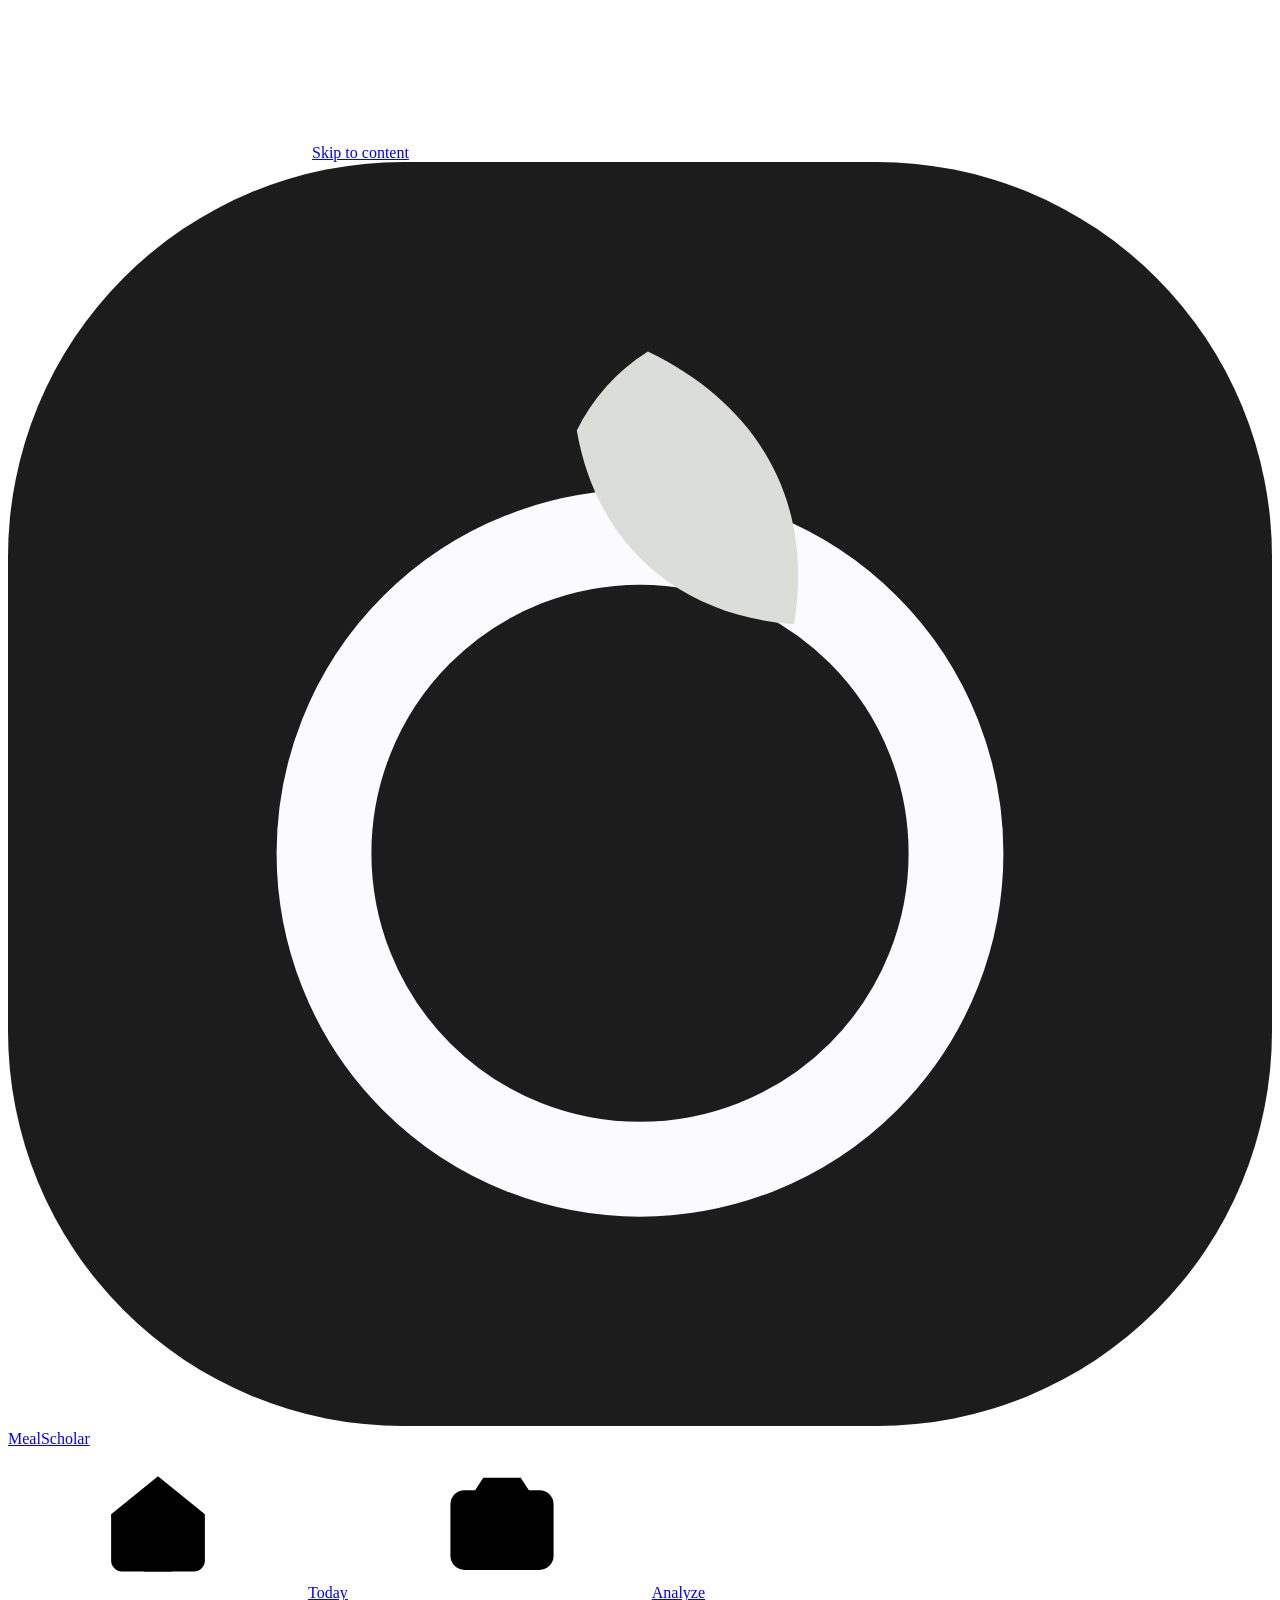
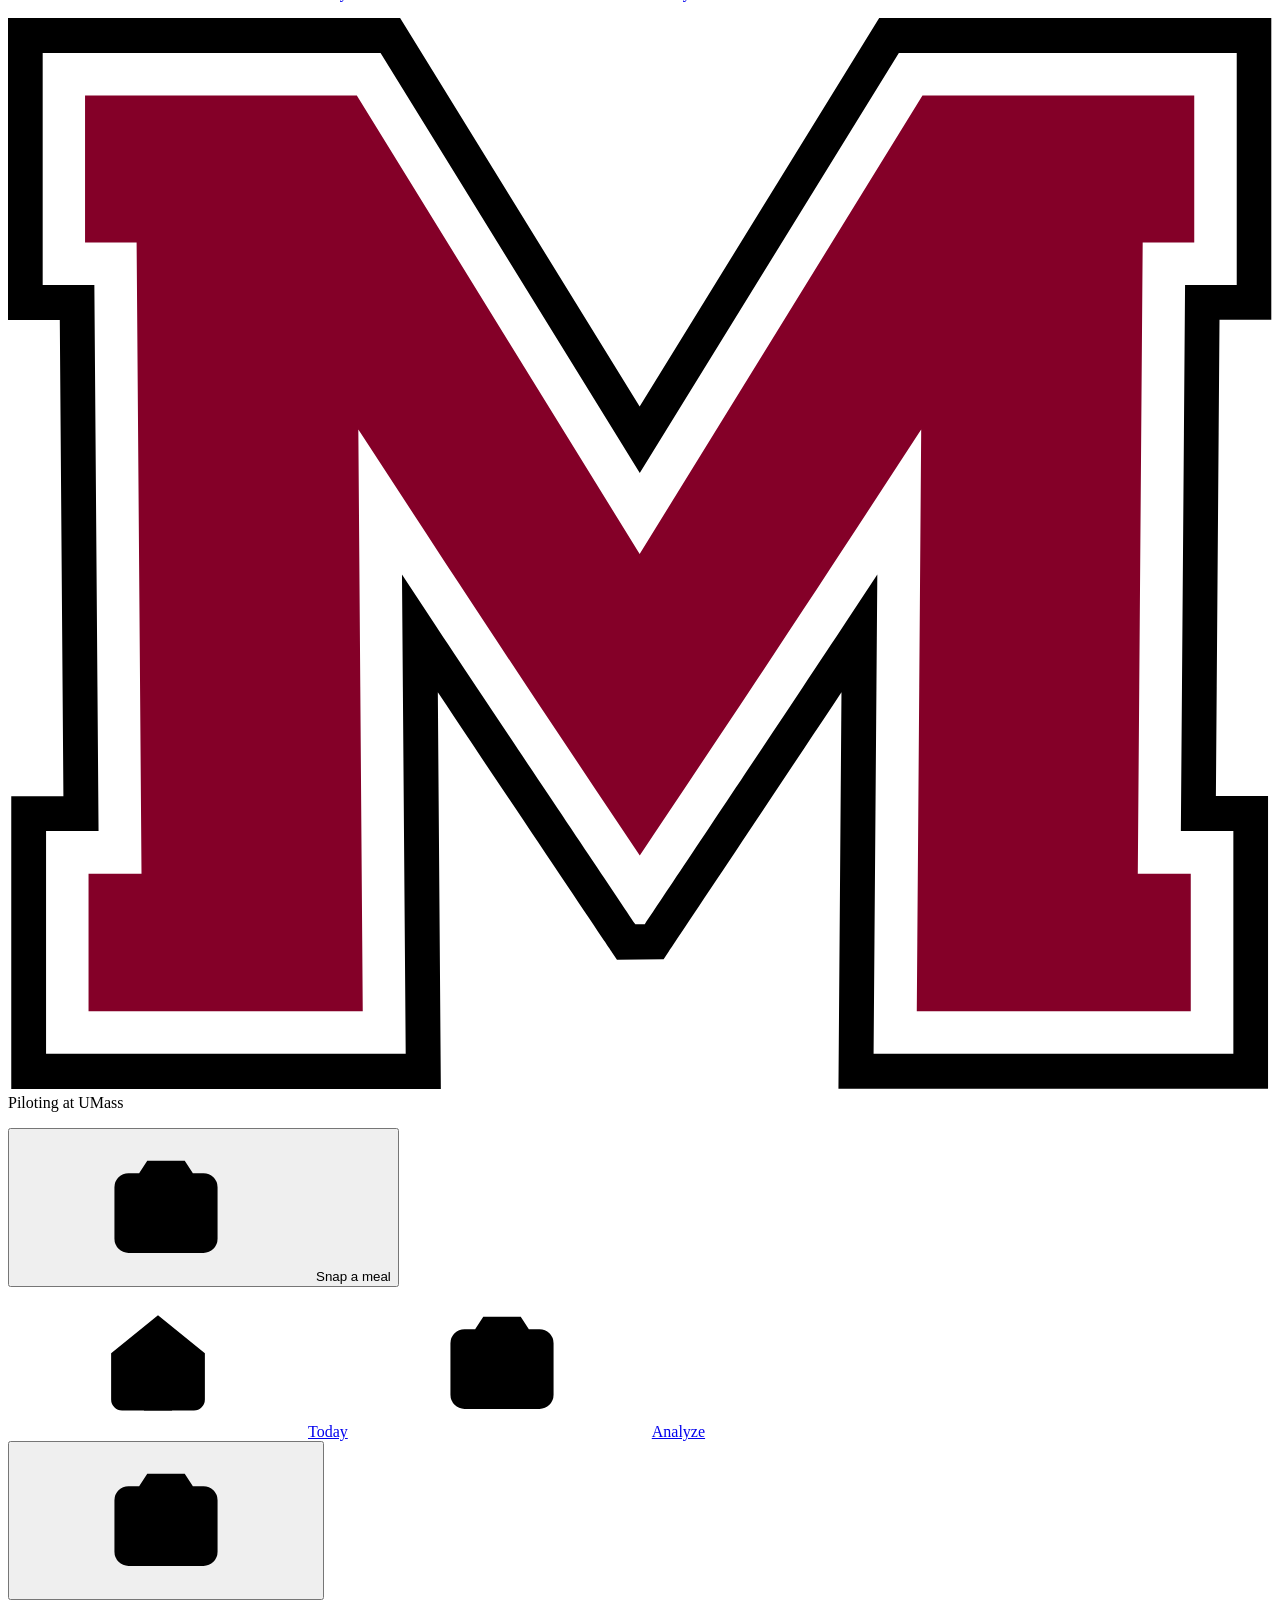
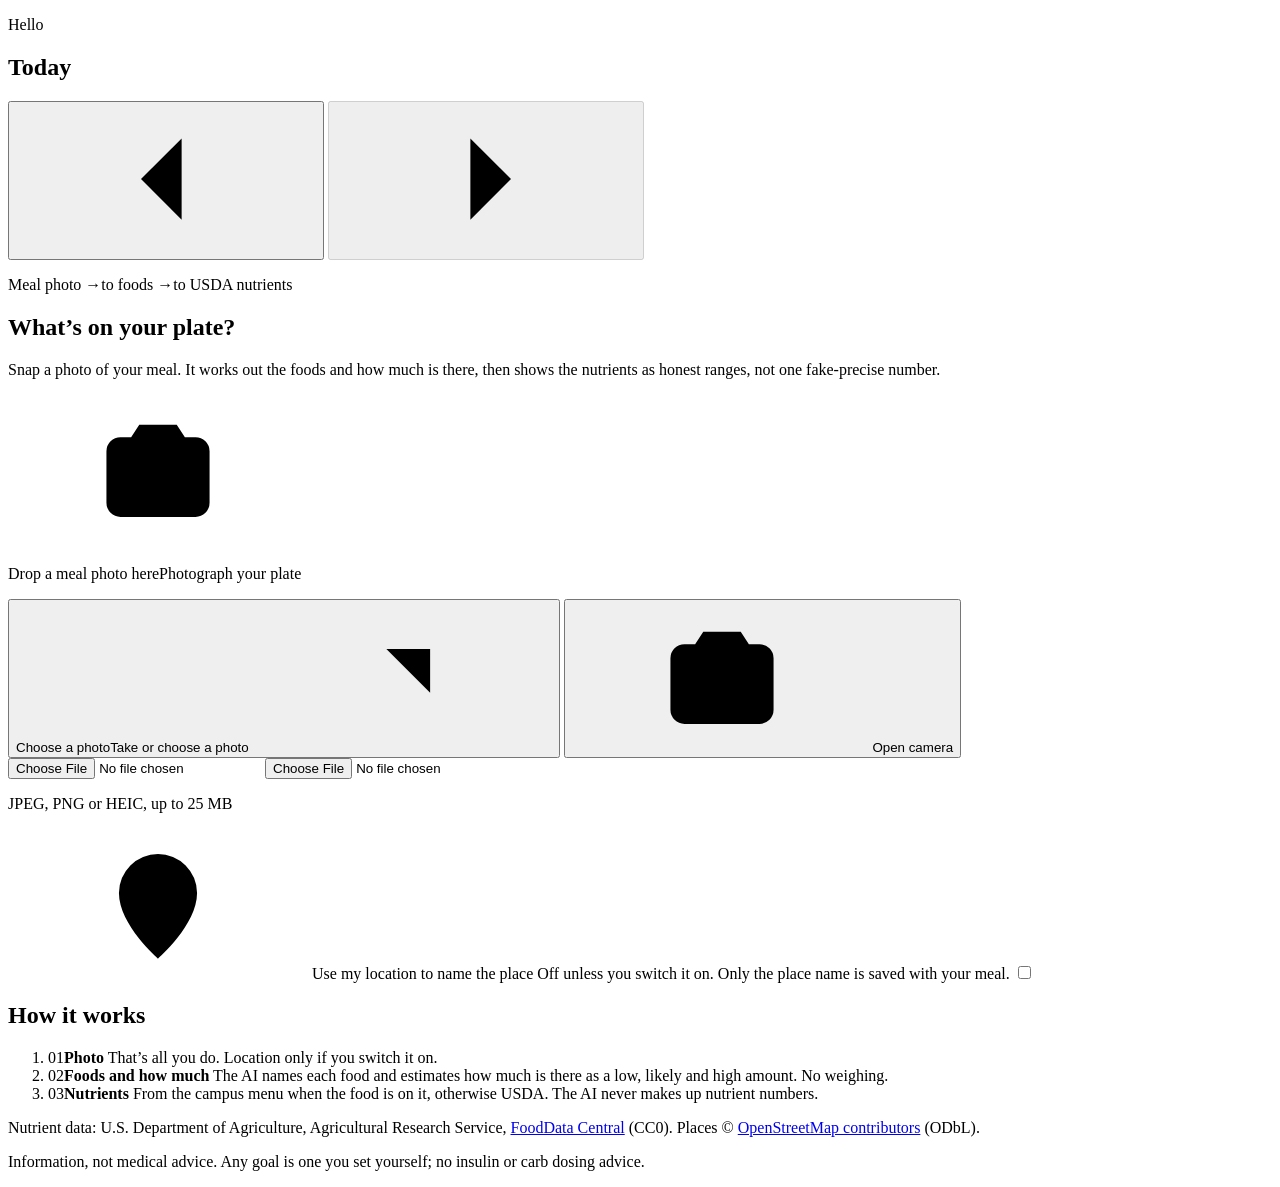
==== commit a611c153: "Merge pull request #48 from hershey-harsh/47-app-v3 App UI: onboarding, goals, laptop dashboard, din" ====
--- a/src/foodsmart/site/index.html
+++ b/src/foodsmart/site/index.html
@@ -17,38 +17,6 @@
   <link rel="apple-touch-icon" sizes="180x180" href="/icons/icon-180.png">
   <link rel="preload" href="/fonts/geist.woff2" as="font" type="font/woff2" crossorigin>
   <link rel="preload" href="/fonts/geist-mono.woff2" as="font" type="font/woff2" crossorigin>
-  <script>
-    // Theme: "light" or "dark" on <html> before first paint, from the choice saved by the footer's
-    // Appearance control, else the system setting, which System keeps following.
-    (function () {
-      var d = document, root = d.documentElement, key = "mealscholar-theme", choice = "";
-      var system = matchMedia("(prefers-color-scheme: dark)");
-      try { choice = localStorage.getItem(key) || ""; } catch (e) {}
-      if (choice !== "light" && choice !== "dark") choice = "";
-      function apply() {
-        var theme = choice || (system.matches ? "dark" : "light");
-        if (root.dataset.theme === theme) return;
-        // A switch repaints at once: no button fades between the palettes for the next two frames.
-        root.classList.add("theme-switching");
-        root.dataset.theme = theme;
-        d.querySelector('meta[name="theme-color"]').content = theme === "dark" ? "#111112" : "#EEF0F2";
-        d.querySelector('meta[name="color-scheme"]').content = theme;
-        requestAnimationFrame(function () { requestAnimationFrame(function () { root.classList.remove("theme-switching"); }); });
-      }
-      apply();
-      system.addEventListener("change", apply);
-      d.addEventListener("change", function (e) {
-        if (e.target.name !== "theme") return;
-        choice = e.target.value === "system" ? "" : e.target.value;
-        try { if (choice) localStorage.setItem(key, choice); else localStorage.removeItem(key); } catch (err) {}
-        apply();
-      });
-      d.addEventListener("DOMContentLoaded", function () {
-        var input = d.getElementById("theme-" + (choice || "system"));
-        if (input) input.checked = true;
-      });
-    })();
-  </script>
   <link rel="stylesheet" href="/styles.css?v=__COMMIT__">
   <script>
     // The landing page opens the app with ?install=1 to show the Home Screen sheet.
@@ -80,9 +48,6 @@
     <symbol id="i-mail" viewBox="0 0 24 24"><rect x="3.75" y="5.75" width="16.5" height="12.5" rx="2.75"/><path d="M4.5 7.5l7.5 5.5 7.5-5.5"/></symbol>
     <symbol id="i-key" viewBox="0 0 24 24"><circle cx="8.25" cy="15.75" r="3.75"/><path d="M11 13l8.25-8.25M16.25 7.75l2 2M14 10l1.75 1.75"/></symbol>
     <symbol id="i-logout" viewBox="0 0 24 24"><path d="M10 19.25H6.75A1.75 1.75 0 0 1 5 17.5v-11a1.75 1.75 0 0 1 1.75-1.75H10M14.5 16.25L18.75 12 14.5 7.75M18.5 12H9.75"/></symbol>
-    <symbol id="i-monitor" viewBox="0 0 24 24"><rect x="3.75" y="4.75" width="16.5" height="11.5" rx="2.5"/><path d="M9 20h6M12 16.25V20"/></symbol>
-    <symbol id="i-sun" viewBox="0 0 24 24"><circle cx="12" cy="12" r="3.75"/><path d="M12 3.25v1.5M12 19.25v1.5M3.25 12h1.5M19.25 12h1.5M5.8 5.8l1.06 1.06M17.14 17.14l1.06 1.06M5.8 18.2l1.06-1.06M17.14 6.86l1.06-1.06"/></symbol>
-    <symbol id="i-moon" viewBox="0 0 24 24"><path d="M19.25 14.75A7.75 7.75 0 0 1 9.25 4.75a7.75 7.75 0 1 0 10 10z"/></symbol>
     <symbol id="i-bell" viewBox="0 0 24 24"><path d="M6.25 16.75h11.5l-1.5-2.3V10.5a4.25 4.25 0 0 0-8.5 0v3.95zM10 19.25a2 2 0 0 0 4 0"/></symbol>
     <symbol id="i-star" viewBox="0 0 24 24"><path d="M12 4.25l2.35 4.95 5.4.7-3.95 3.75.95 5.4L12 16.45l-4.75 2.6.95-5.4L4.25 9.9l5.4-.7z"/></symbol>
     <symbol id="i-avoid" viewBox="0 0 24 24"><circle cx="12" cy="12" r="8.25"/><path d="M6.2 6.2l11.6 11.6"/></symbol>
@@ -226,17 +191,6 @@
   <footer class="footer">
     <p>Nutrient data: U.S. Department of Agriculture, Agricultural Research Service, <a href="https://fdc.nal.usda.gov/">FoodData Central</a> (CC0). Places &copy; <a href="https://www.openstreetmap.org/copyright">OpenStreetMap contributors</a> (ODbL).</p>
     <p id="footer-note">Information, not medical advice. Any goal is one you set yourself; no insulin or carb dosing advice.</p>
-    <fieldset class="appearance">
-      <legend class="eyebrow appearance__label">Appearance</legend>
-      <div class="seg">
-        <input id="theme-system" class="seg__input visually-hidden" type="radio" name="theme" value="system" checked>
-        <label class="seg__opt" for="theme-system"><svg class="icon" aria-hidden="true" focusable="false"><use href="#i-monitor"/></svg>System</label>
-        <input id="theme-light" class="seg__input visually-hidden" type="radio" name="theme" value="light">
-        <label class="seg__opt" for="theme-light"><svg class="icon" aria-hidden="true" focusable="false"><use href="#i-sun"/></svg>Light</label>
-        <input id="theme-dark" class="seg__input visually-hidden" type="radio" name="theme" value="dark">
-        <label class="seg__opt" for="theme-dark"><svg class="icon" aria-hidden="true" focusable="false"><use href="#i-moon"/></svg>Dark</label>
-      </div>
-    </fieldset>
   </footer>
 
   <button id="plus-button" class="plus" type="button" aria-label="Analyze a meal" title="Analyze a meal" hidden><svg class="icon" aria-hidden="true" focusable="false"><use href="#i-plus"/></svg></button>
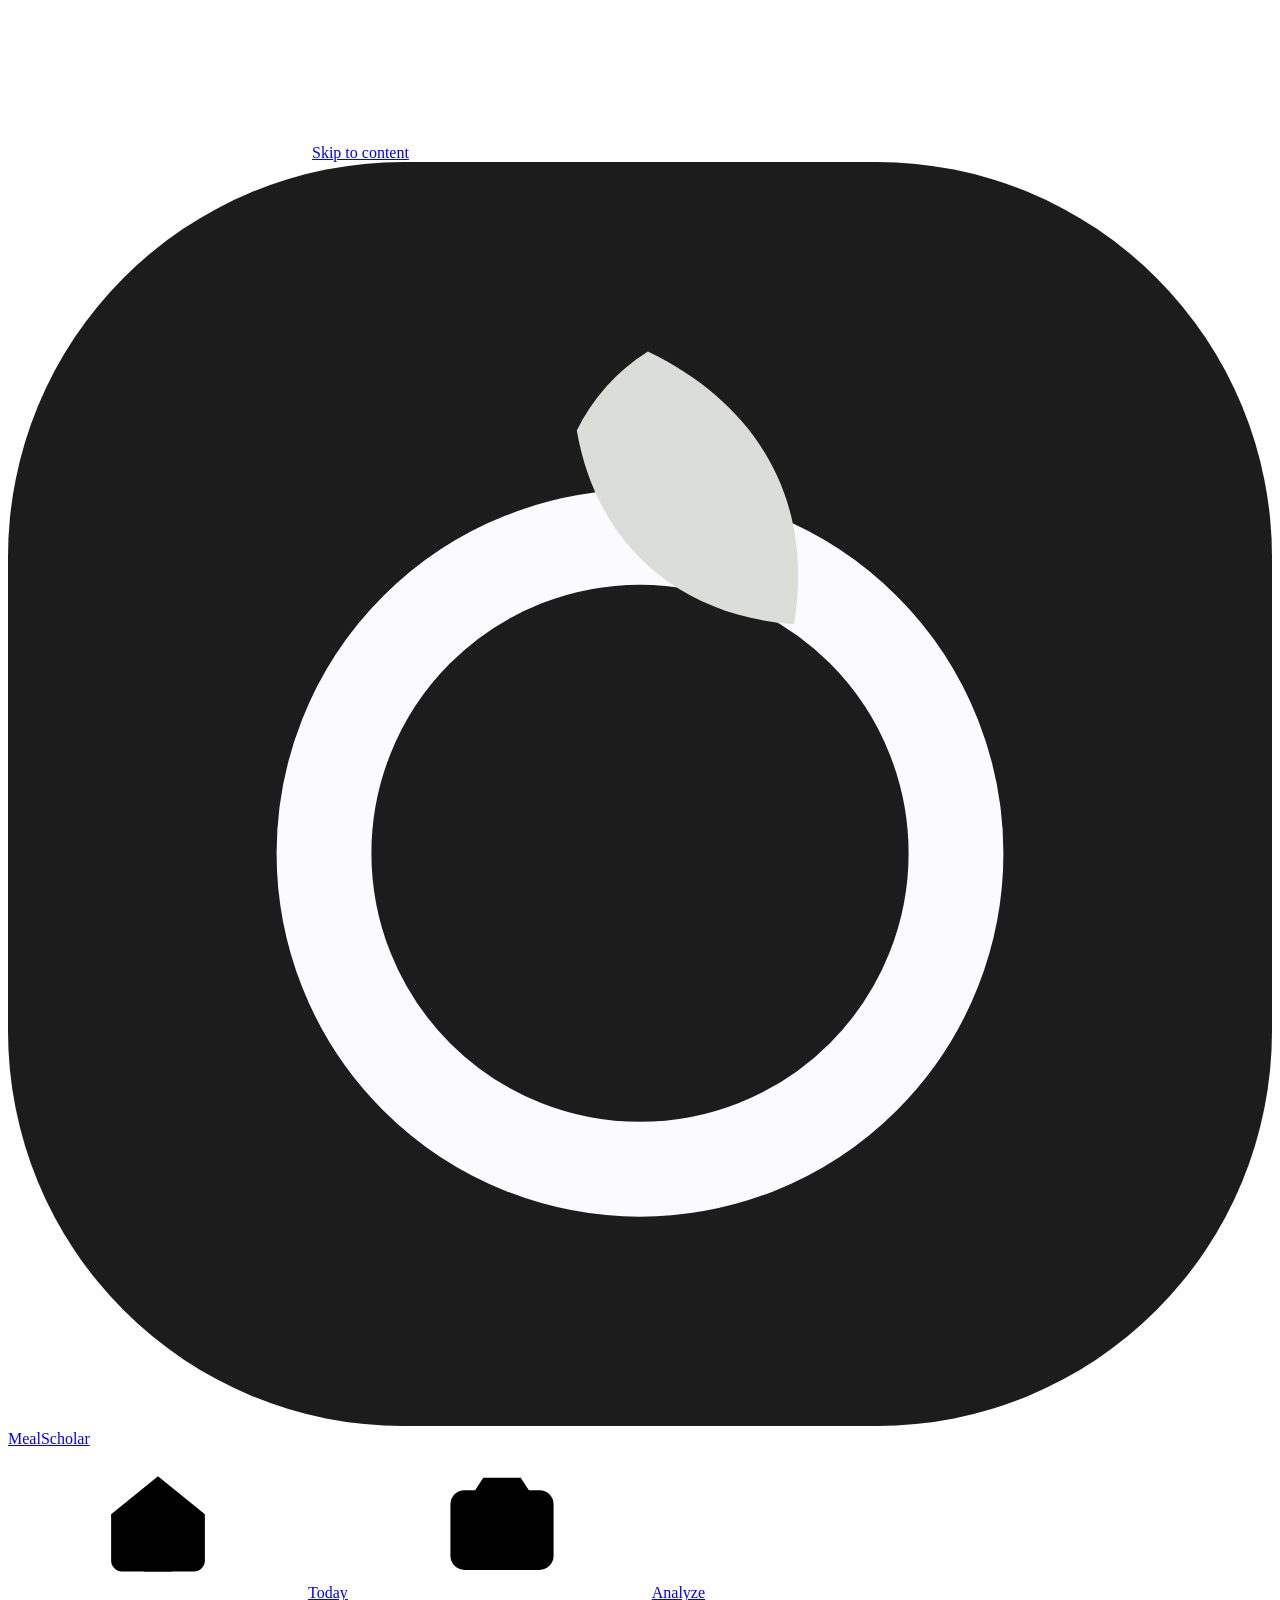
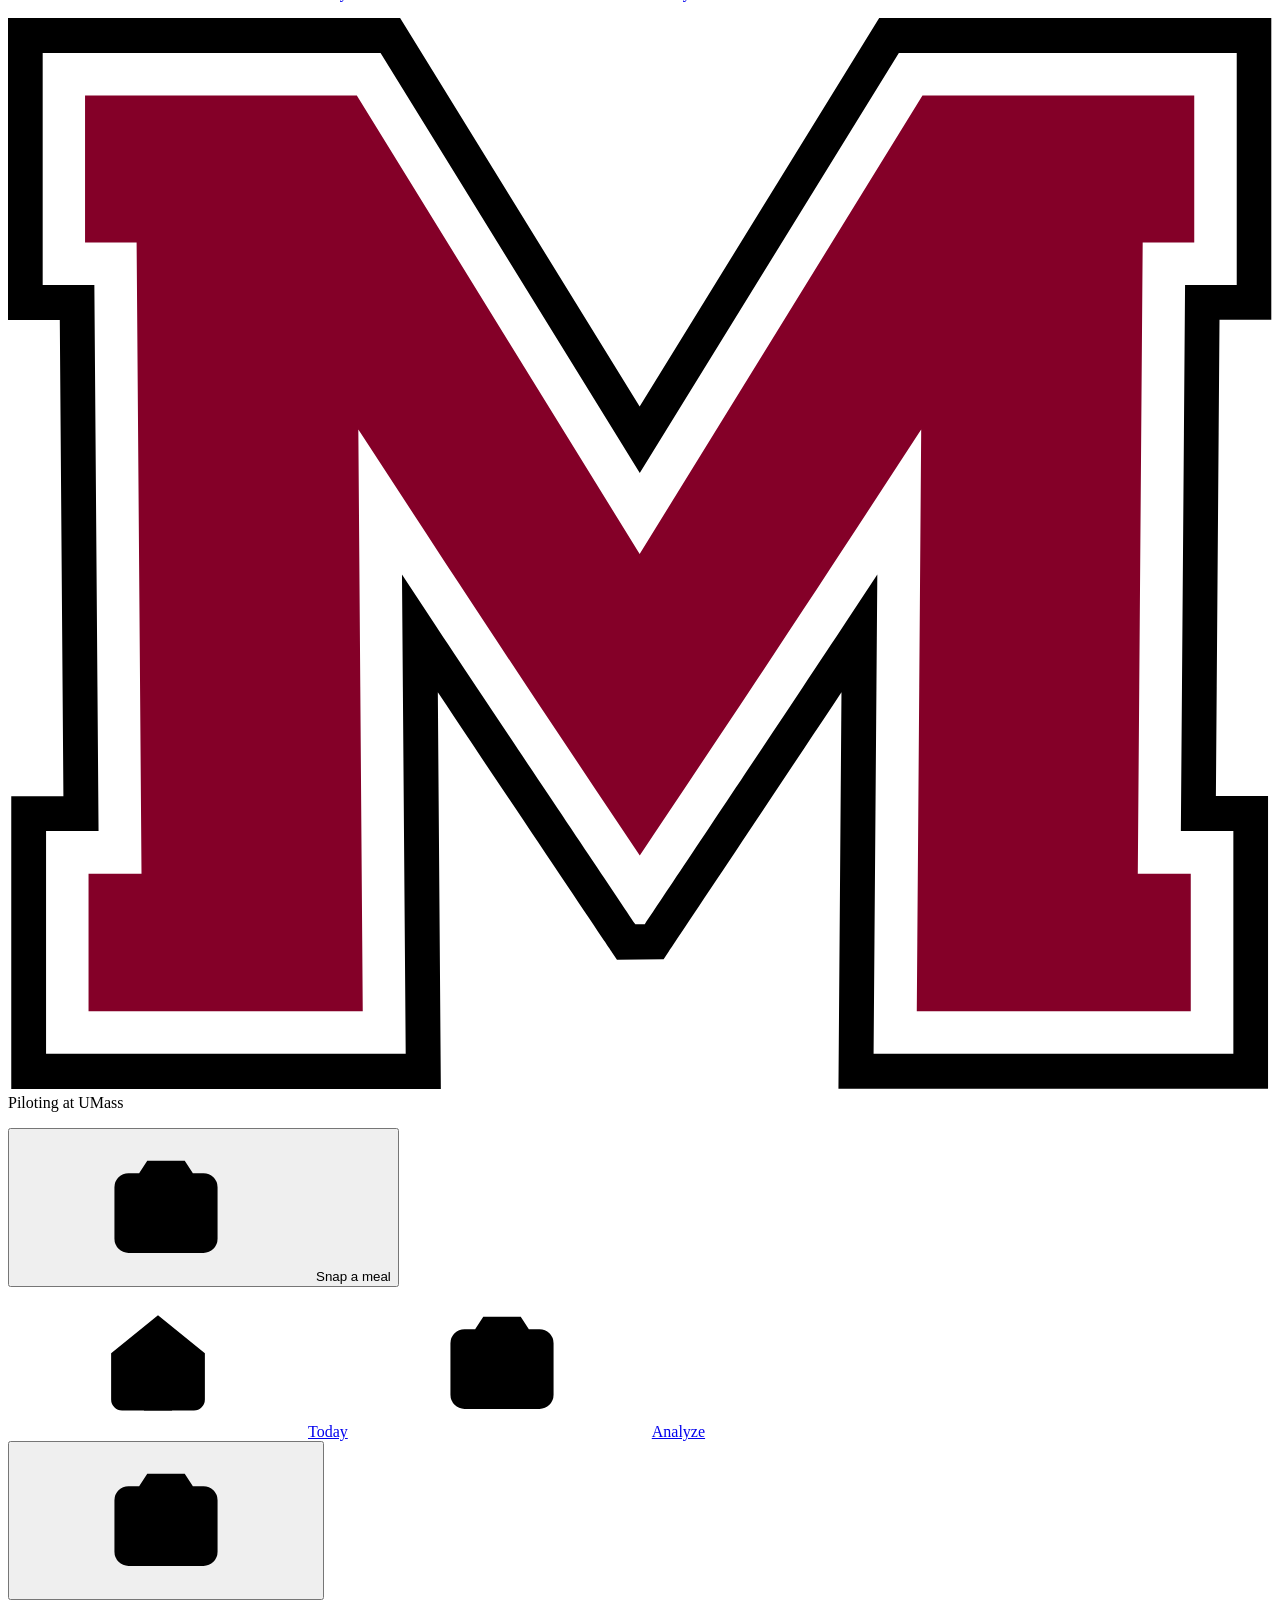
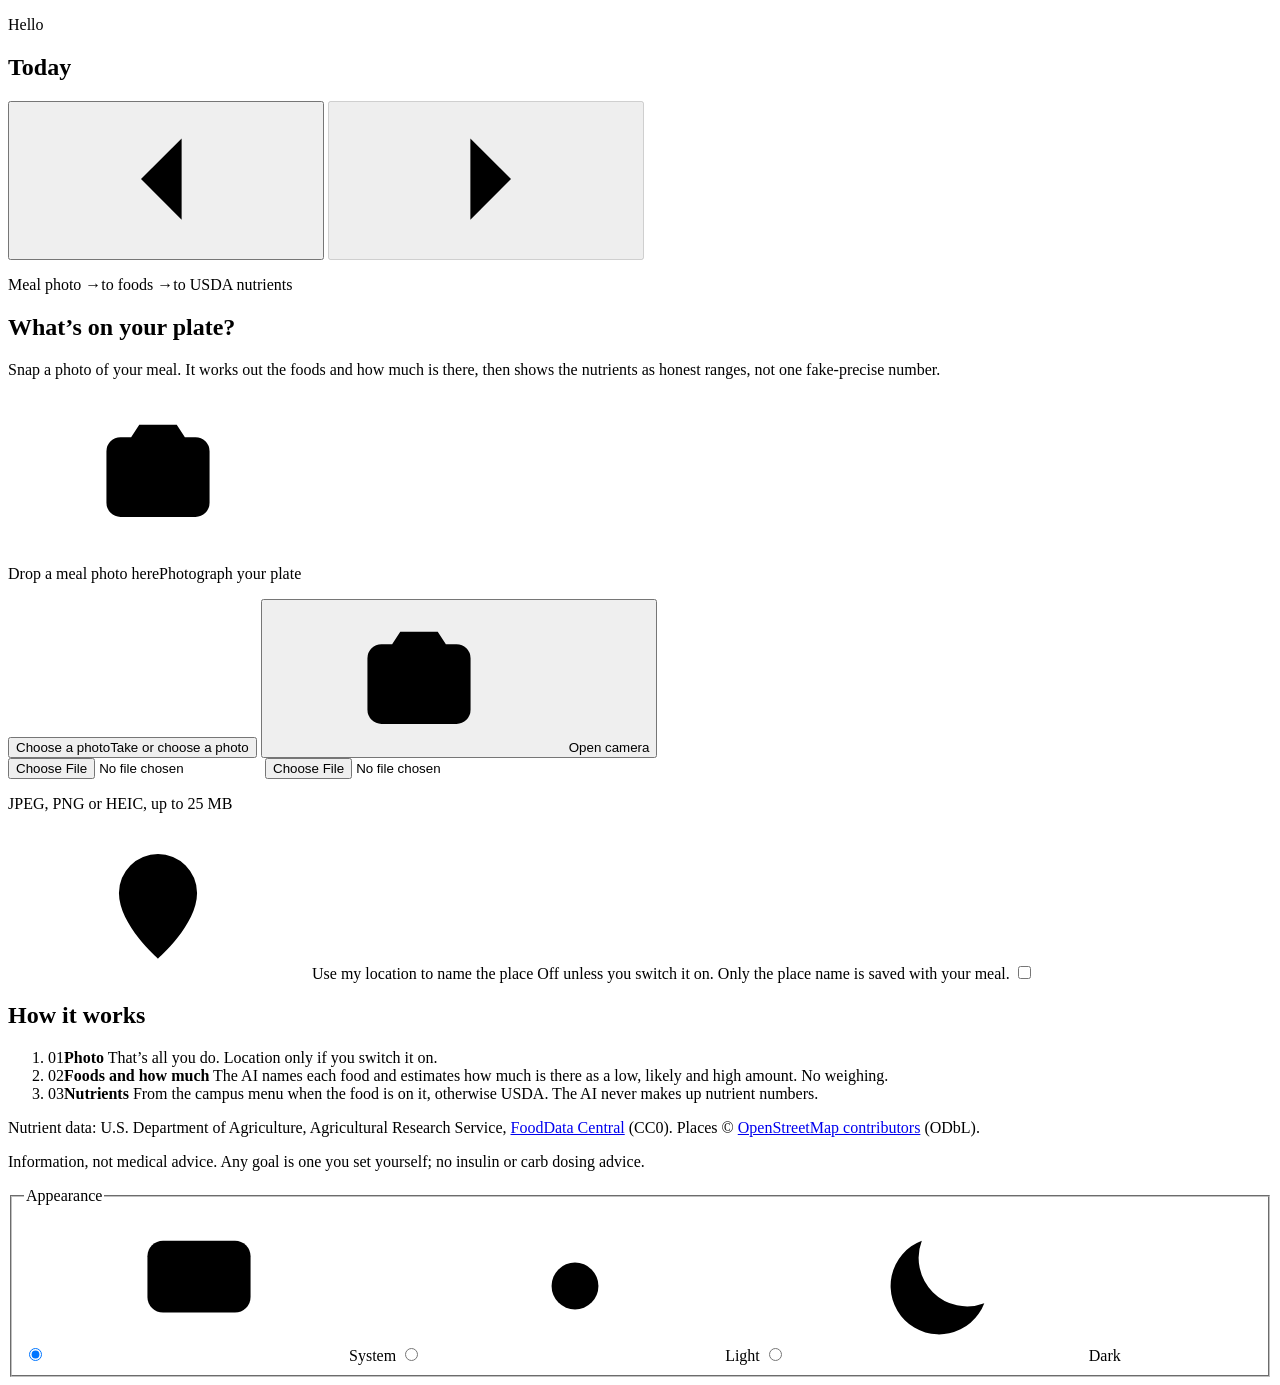
==== commit e25f9695: "fix: remove redundant photo picker arrow (#50)" ====
--- a/src/foodsmart/site/index.html
+++ b/src/foodsmart/site/index.html
@@ -17,6 +17,38 @@
   <link rel="apple-touch-icon" sizes="180x180" href="/icons/icon-180.png">
   <link rel="preload" href="/fonts/geist.woff2" as="font" type="font/woff2" crossorigin>
   <link rel="preload" href="/fonts/geist-mono.woff2" as="font" type="font/woff2" crossorigin>
+  <script>
+    // Theme: "light" or "dark" on <html> before first paint, from the choice saved by the footer's
+    // Appearance control, else the system setting, which System keeps following.
+    (function () {
+      var d = document, root = d.documentElement, key = "mealscholar-theme", choice = "";
+      var system = matchMedia("(prefers-color-scheme: dark)");
+      try { choice = localStorage.getItem(key) || ""; } catch (e) {}
+      if (choice !== "light" && choice !== "dark") choice = "";
+      function apply() {
+        var theme = choice || (system.matches ? "dark" : "light");
+        if (root.dataset.theme === theme) return;
+        // A switch repaints at once: no button fades between the palettes for the next two frames.
+        root.classList.add("theme-switching");
+        root.dataset.theme = theme;
+        d.querySelector('meta[name="theme-color"]').content = theme === "dark" ? "#111112" : "#EEF0F2";
+        d.querySelector('meta[name="color-scheme"]').content = theme;
+        requestAnimationFrame(function () { requestAnimationFrame(function () { root.classList.remove("theme-switching"); }); });
+      }
+      apply();
+      system.addEventListener("change", apply);
+      d.addEventListener("change", function (e) {
+        if (e.target.name !== "theme") return;
+        choice = e.target.value === "system" ? "" : e.target.value;
+        try { if (choice) localStorage.setItem(key, choice); else localStorage.removeItem(key); } catch (err) {}
+        apply();
+      });
+      d.addEventListener("DOMContentLoaded", function () {
+        var input = d.getElementById("theme-" + (choice || "system"));
+        if (input) input.checked = true;
+      });
+    })();
+  </script>
   <link rel="stylesheet" href="/styles.css?v=__COMMIT__">
   <script>
     // The landing page opens the app with ?install=1 to show the Home Screen sheet.
@@ -48,6 +80,9 @@
     <symbol id="i-mail" viewBox="0 0 24 24"><rect x="3.75" y="5.75" width="16.5" height="12.5" rx="2.75"/><path d="M4.5 7.5l7.5 5.5 7.5-5.5"/></symbol>
     <symbol id="i-key" viewBox="0 0 24 24"><circle cx="8.25" cy="15.75" r="3.75"/><path d="M11 13l8.25-8.25M16.25 7.75l2 2M14 10l1.75 1.75"/></symbol>
     <symbol id="i-logout" viewBox="0 0 24 24"><path d="M10 19.25H6.75A1.75 1.75 0 0 1 5 17.5v-11a1.75 1.75 0 0 1 1.75-1.75H10M14.5 16.25L18.75 12 14.5 7.75M18.5 12H9.75"/></symbol>
+    <symbol id="i-monitor" viewBox="0 0 24 24"><rect x="3.75" y="4.75" width="16.5" height="11.5" rx="2.5"/><path d="M9 20h6M12 16.25V20"/></symbol>
+    <symbol id="i-sun" viewBox="0 0 24 24"><circle cx="12" cy="12" r="3.75"/><path d="M12 3.25v1.5M12 19.25v1.5M3.25 12h1.5M19.25 12h1.5M5.8 5.8l1.06 1.06M17.14 17.14l1.06 1.06M5.8 18.2l1.06-1.06M17.14 6.86l1.06-1.06"/></symbol>
+    <symbol id="i-moon" viewBox="0 0 24 24"><path d="M19.25 14.75A7.75 7.75 0 0 1 9.25 4.75a7.75 7.75 0 1 0 10 10z"/></symbol>
     <symbol id="i-bell" viewBox="0 0 24 24"><path d="M6.25 16.75h11.5l-1.5-2.3V10.5a4.25 4.25 0 0 0-8.5 0v3.95zM10 19.25a2 2 0 0 0 4 0"/></symbol>
     <symbol id="i-star" viewBox="0 0 24 24"><path d="M12 4.25l2.35 4.95 5.4.7-3.95 3.75.95 5.4L12 16.45l-4.75 2.6.95-5.4L4.25 9.9l5.4-.7z"/></symbol>
     <symbol id="i-avoid" viewBox="0 0 24 24"><circle cx="12" cy="12" r="8.25"/><path d="M6.2 6.2l11.6 11.6"/></symbol>
@@ -144,7 +179,6 @@
             <div class="viewfinder__actions">
               <button id="choose" class="cta cta--block" type="button" data-pick="library" aria-describedby="photo-hint">
                 <span class="cta__pill"><span class="if-fine">Choose a photo</span><span class="if-coarse">Take or choose a photo</span></span>
-                <span class="cta__dot" aria-hidden="true"><svg class="icon" focusable="false"><use href="#i-arrow"/></svg></span>
               </button>
               <button class="btn btn--secondary btn--block if-coarse" type="button" data-pick="camera"><svg class="icon" aria-hidden="true" focusable="false"><use href="#i-camera"/></svg>Open camera</button>
             </div>
@@ -191,6 +225,17 @@
   <footer class="footer">
     <p>Nutrient data: U.S. Department of Agriculture, Agricultural Research Service, <a href="https://fdc.nal.usda.gov/">FoodData Central</a> (CC0). Places &copy; <a href="https://www.openstreetmap.org/copyright">OpenStreetMap contributors</a> (ODbL).</p>
     <p id="footer-note">Information, not medical advice. Any goal is one you set yourself; no insulin or carb dosing advice.</p>
+    <fieldset class="appearance">
+      <legend class="eyebrow appearance__label">Appearance</legend>
+      <div class="seg">
+        <input id="theme-system" class="seg__input visually-hidden" type="radio" name="theme" value="system" checked>
+        <label class="seg__opt" for="theme-system"><svg class="icon" aria-hidden="true" focusable="false"><use href="#i-monitor"/></svg>System</label>
+        <input id="theme-light" class="seg__input visually-hidden" type="radio" name="theme" value="light">
+        <label class="seg__opt" for="theme-light"><svg class="icon" aria-hidden="true" focusable="false"><use href="#i-sun"/></svg>Light</label>
+        <input id="theme-dark" class="seg__input visually-hidden" type="radio" name="theme" value="dark">
+        <label class="seg__opt" for="theme-dark"><svg class="icon" aria-hidden="true" focusable="false"><use href="#i-moon"/></svg>Dark</label>
+      </div>
+    </fieldset>
   </footer>
 
   <button id="plus-button" class="plus" type="button" aria-label="Analyze a meal" title="Analyze a meal" hidden><svg class="icon" aria-hidden="true" focusable="false"><use href="#i-plus"/></svg></button>
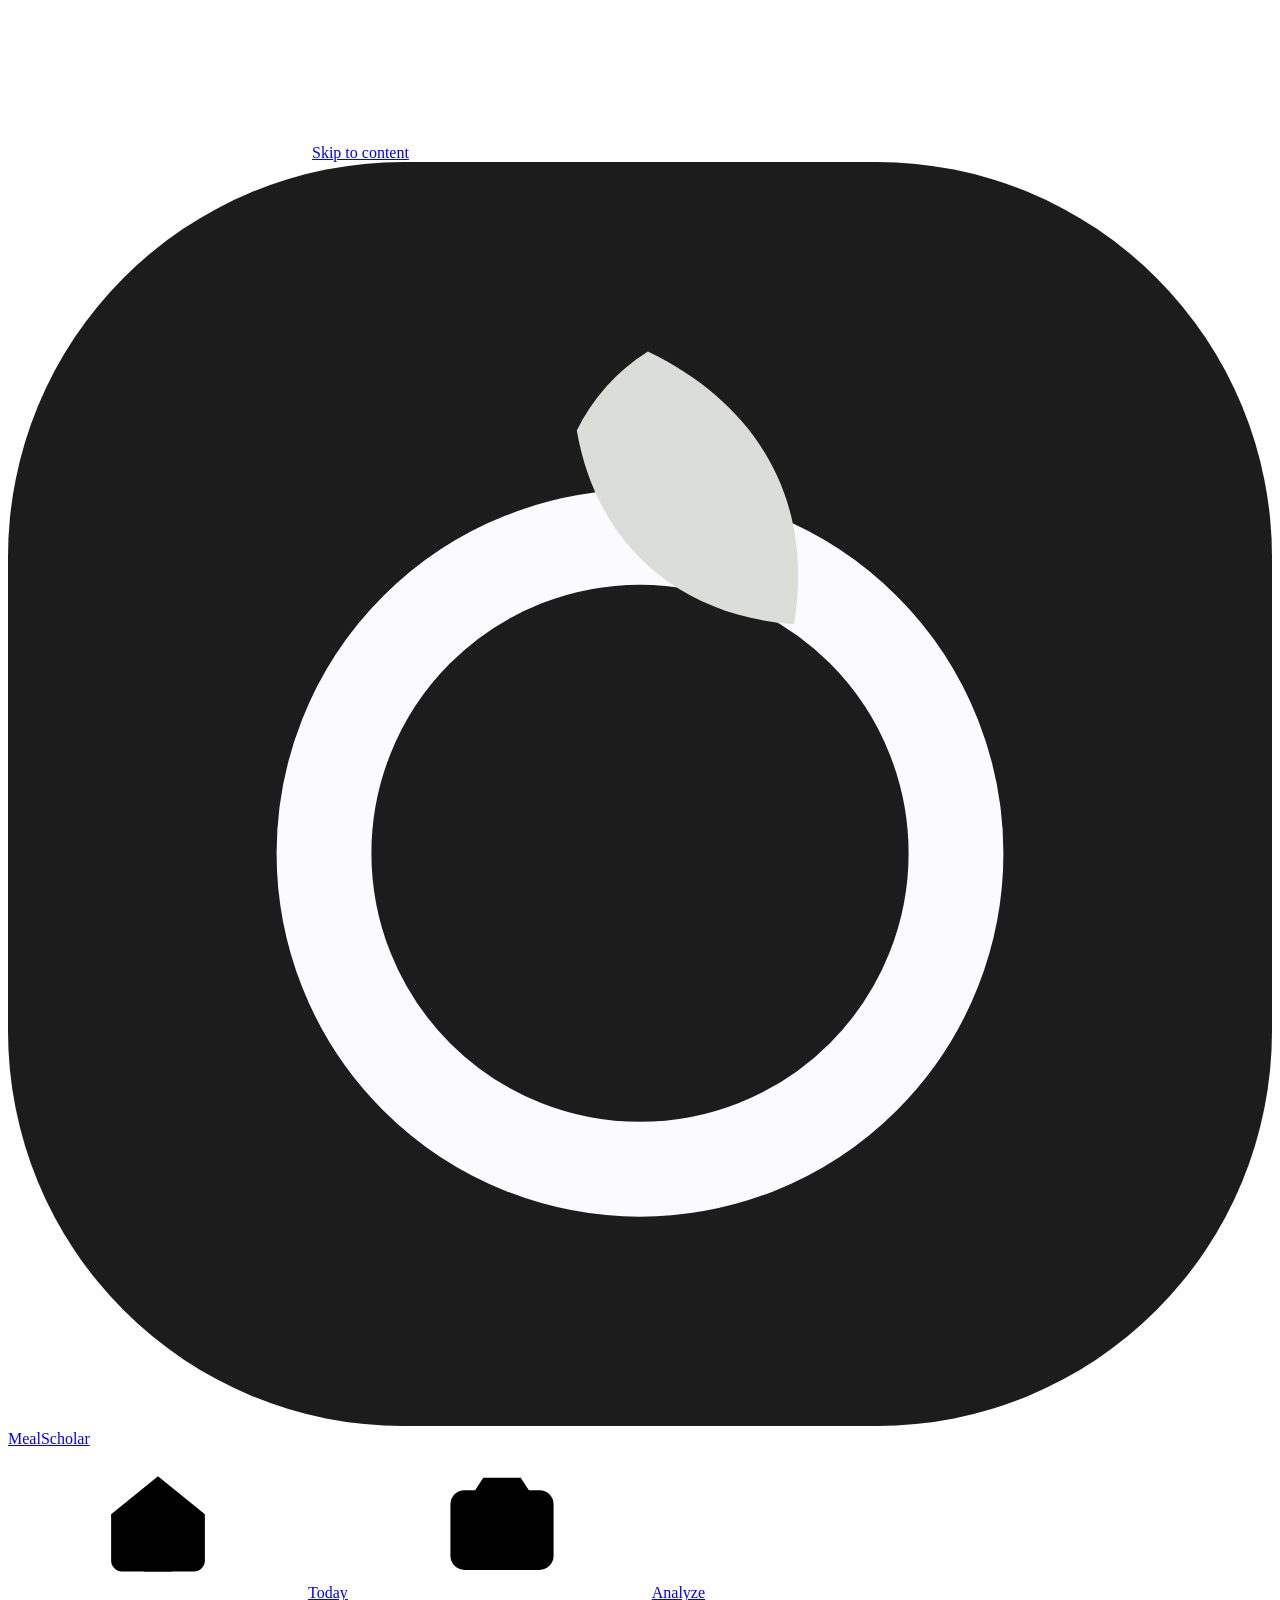
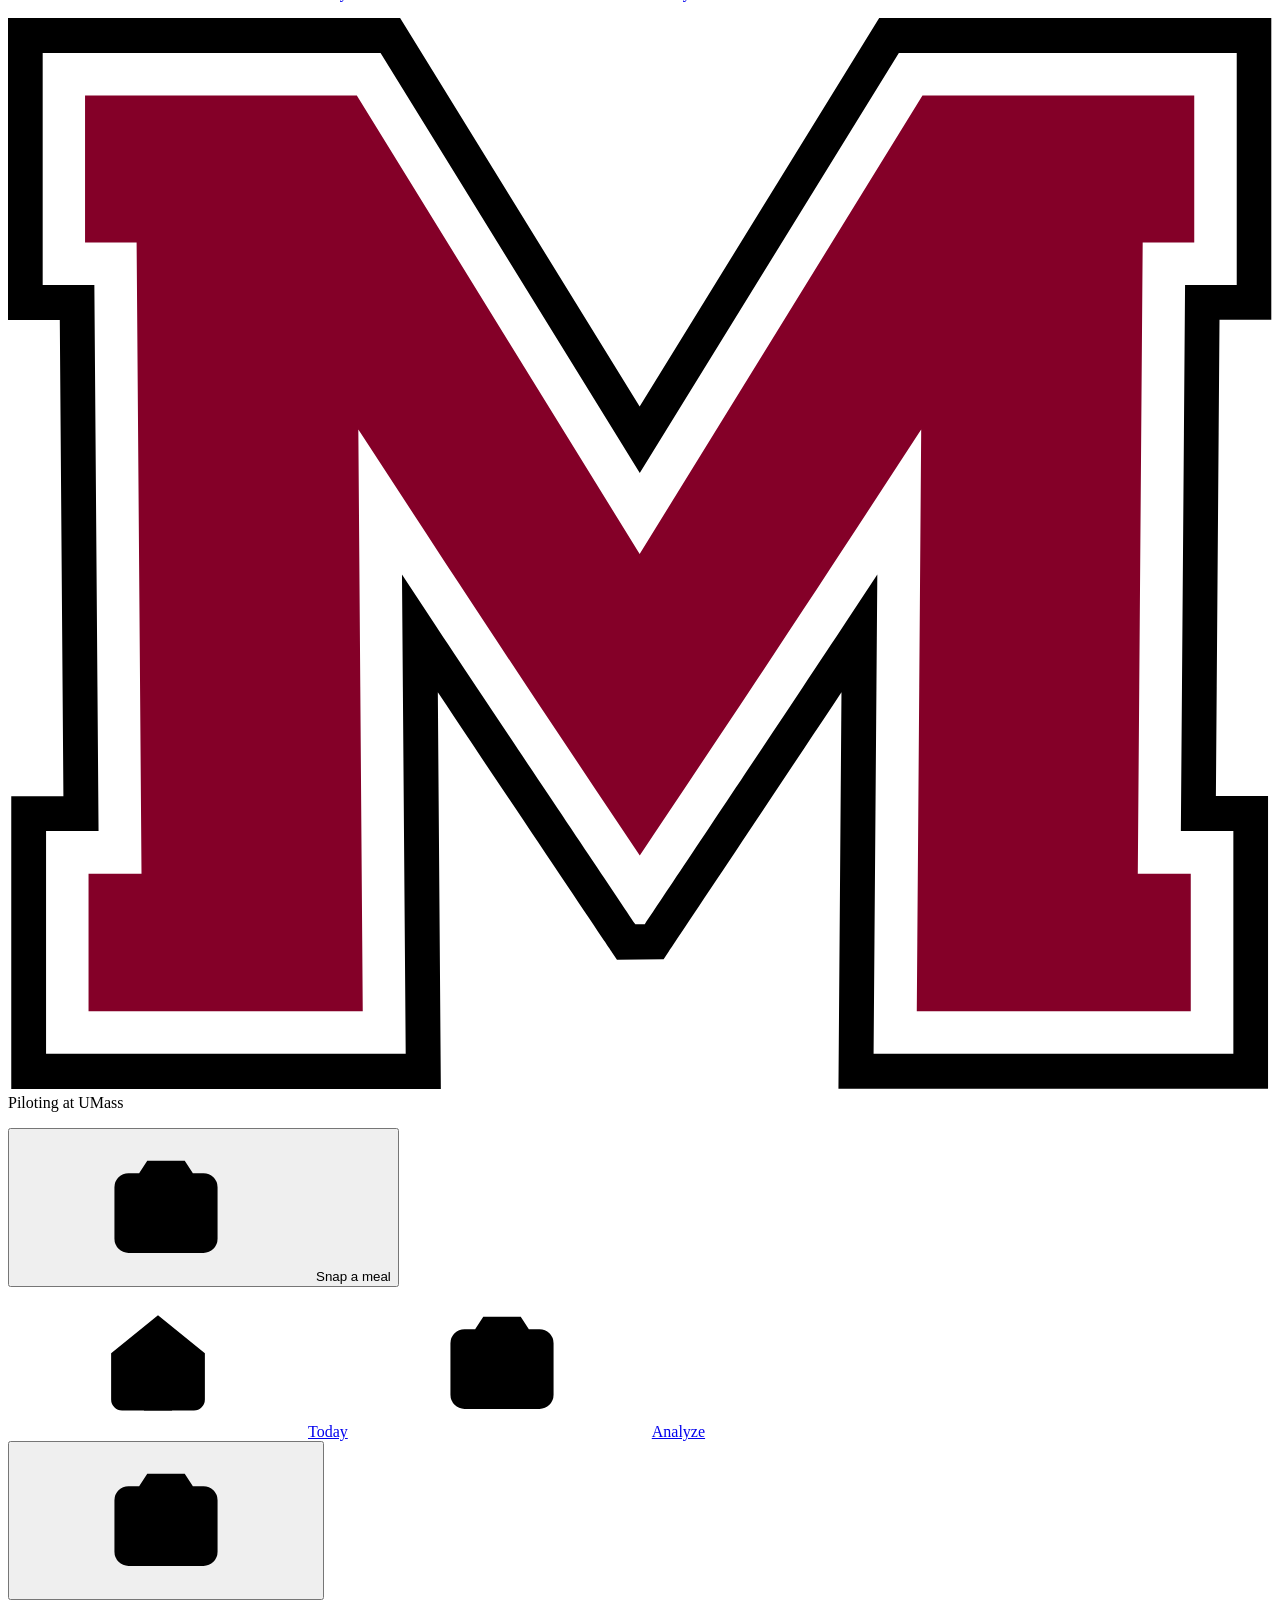
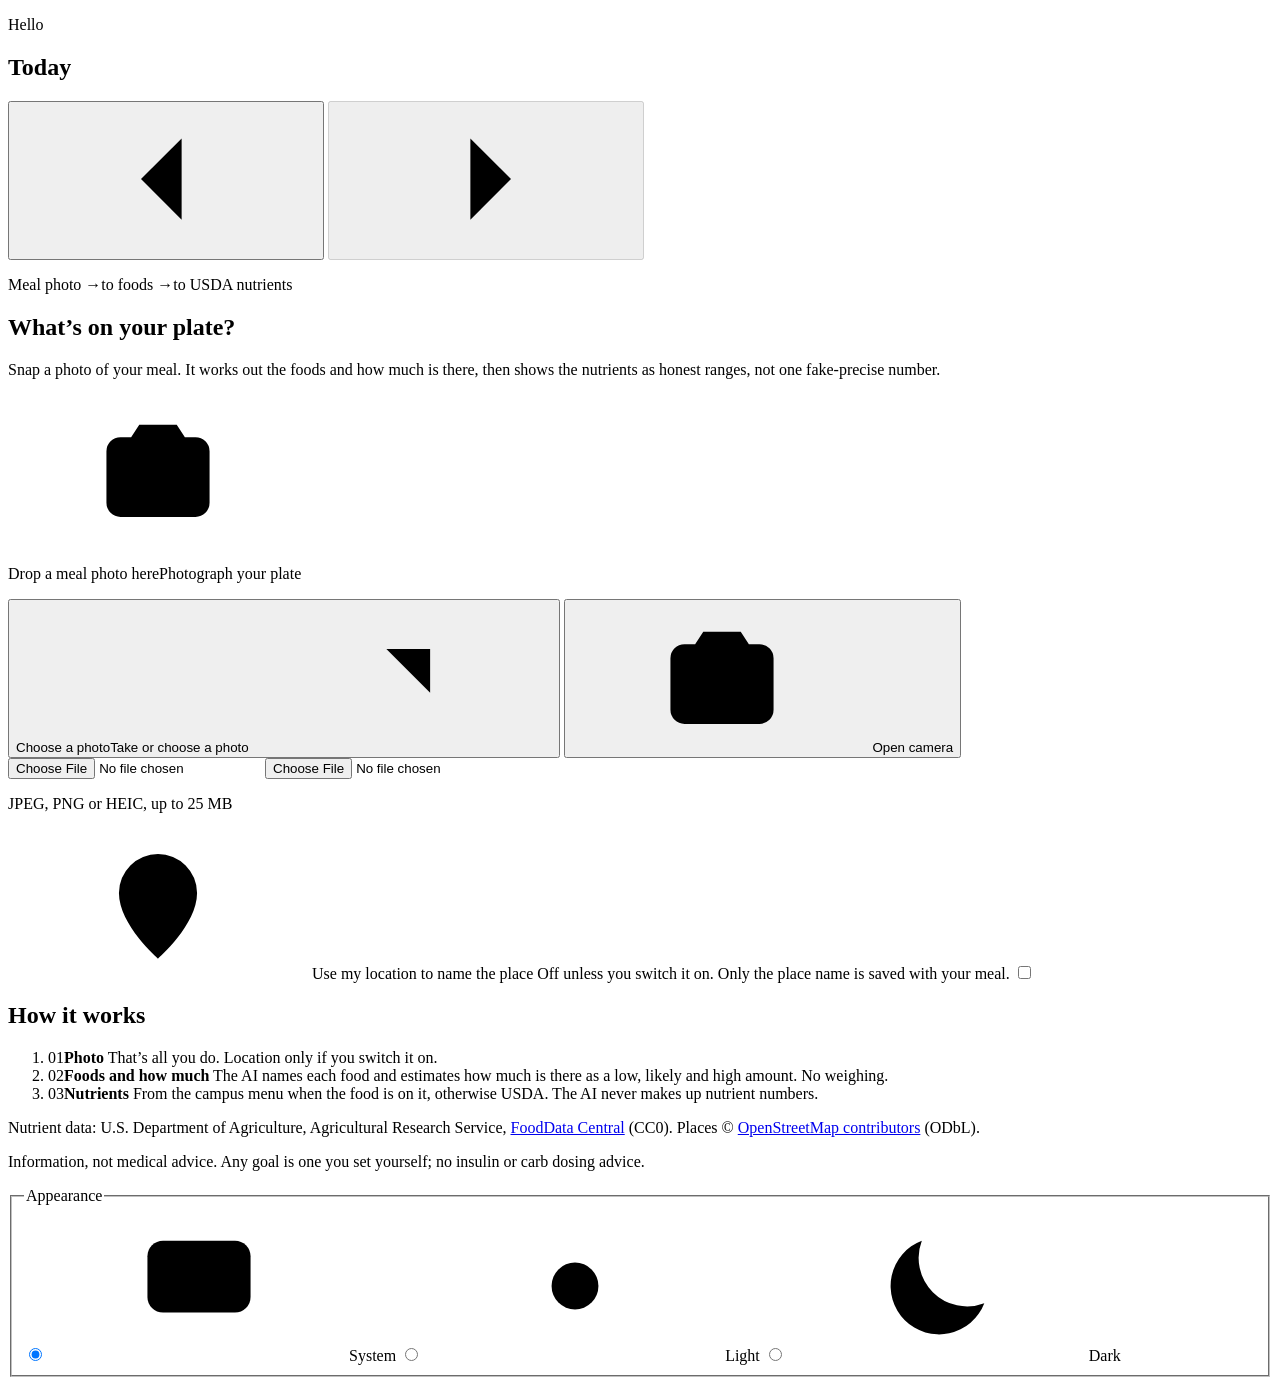
==== commit a7800937: "Merge pull request #65 from hershey-harsh/16-app-dark-mode App: dark mode" ====
--- a/src/foodsmart/site/index.html
+++ b/src/foodsmart/site/index.html
@@ -179,6 +179,7 @@
             <div class="viewfinder__actions">
               <button id="choose" class="cta cta--block" type="button" data-pick="library" aria-describedby="photo-hint">
                 <span class="cta__pill"><span class="if-fine">Choose a photo</span><span class="if-coarse">Take or choose a photo</span></span>
+                <span class="cta__dot" aria-hidden="true"><svg class="icon" focusable="false"><use href="#i-arrow"/></svg></span>
               </button>
               <button class="btn btn--secondary btn--block if-coarse" type="button" data-pick="camera"><svg class="icon" aria-hidden="true" focusable="false"><use href="#i-camera"/></svg>Open camera</button>
             </div>
